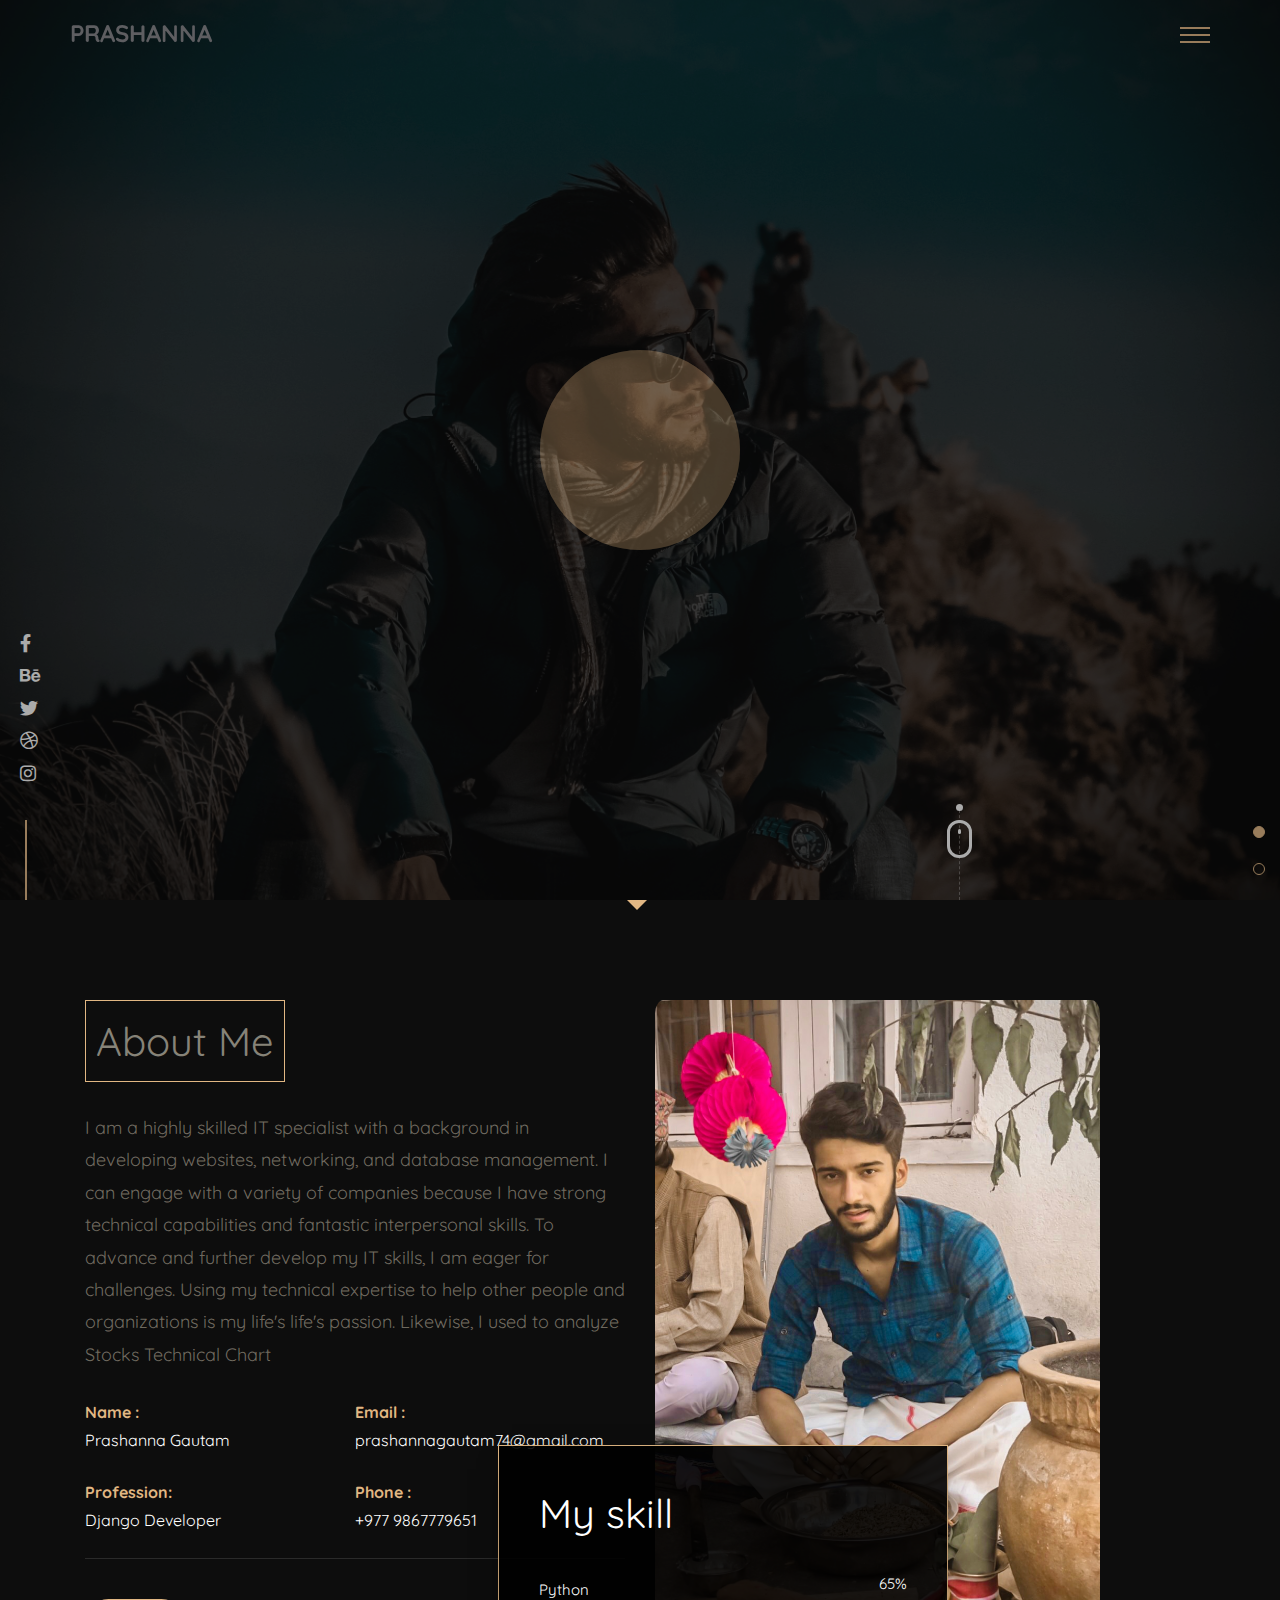
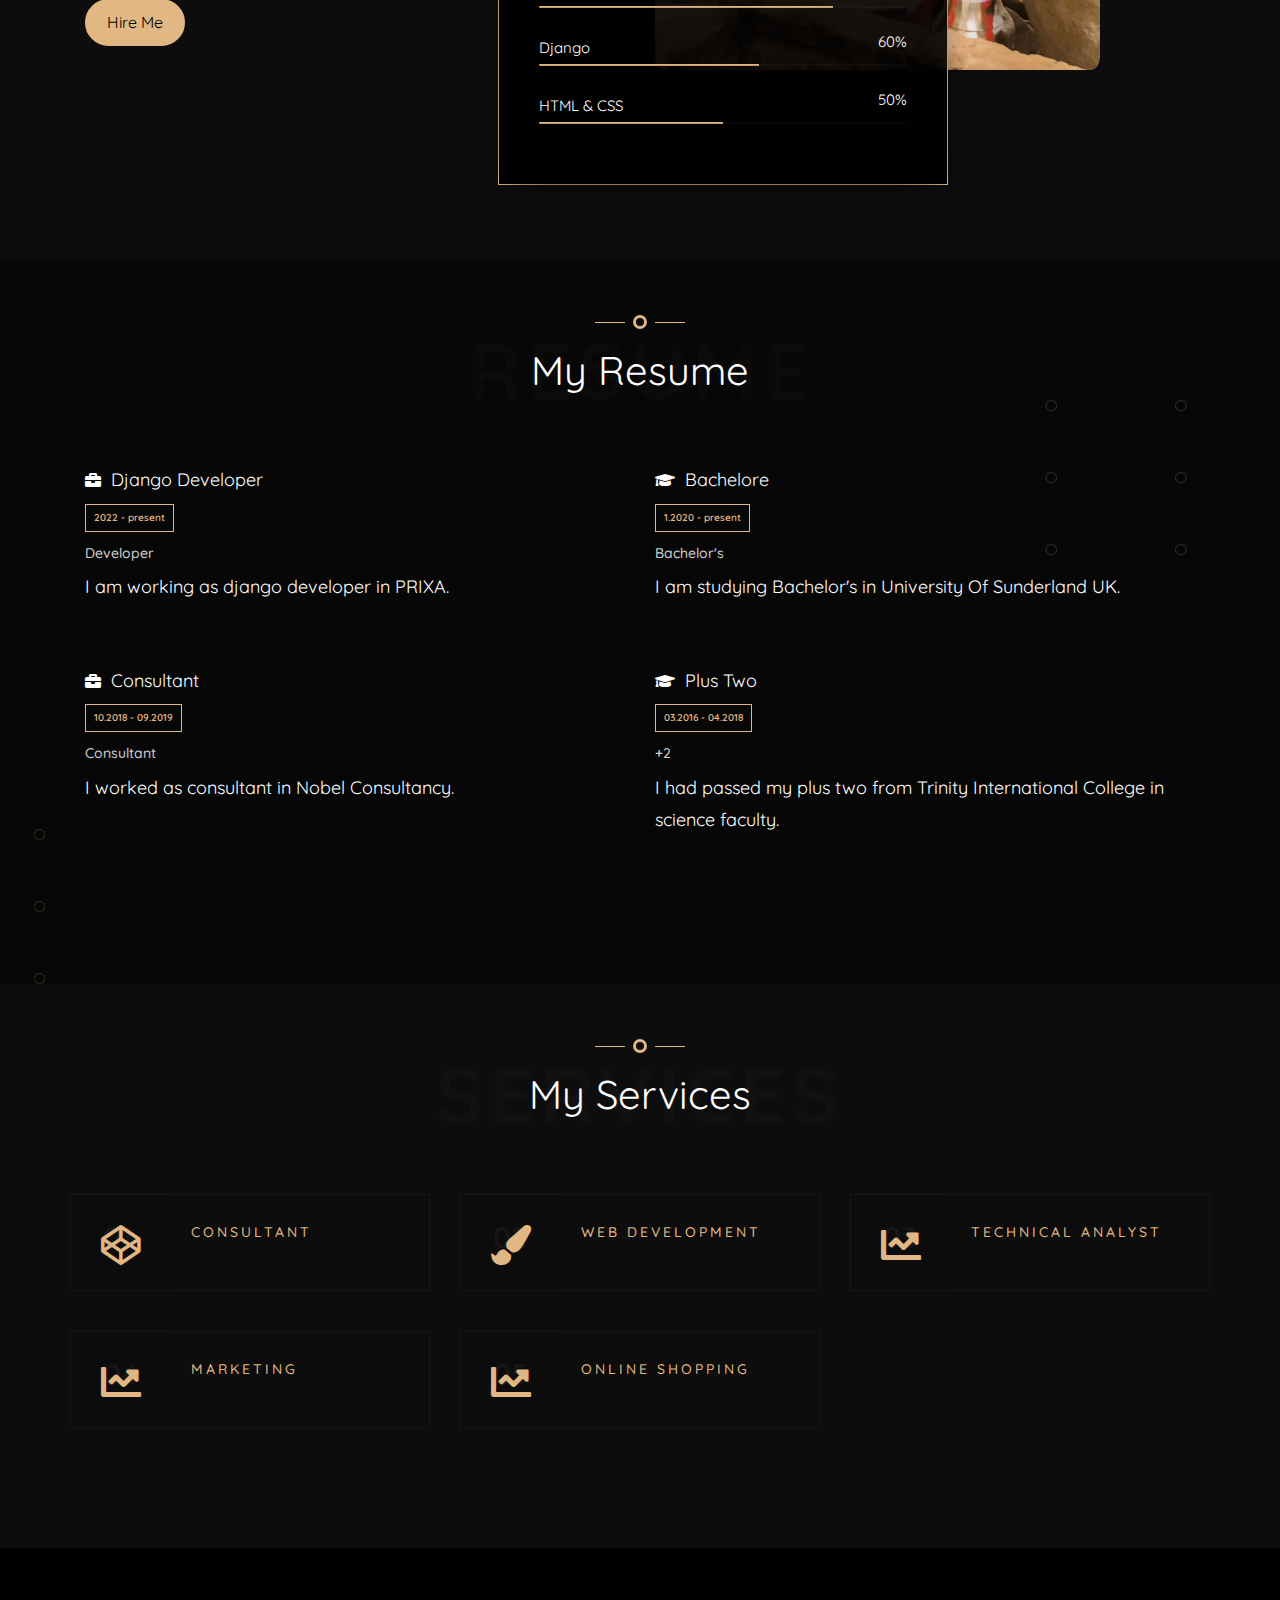
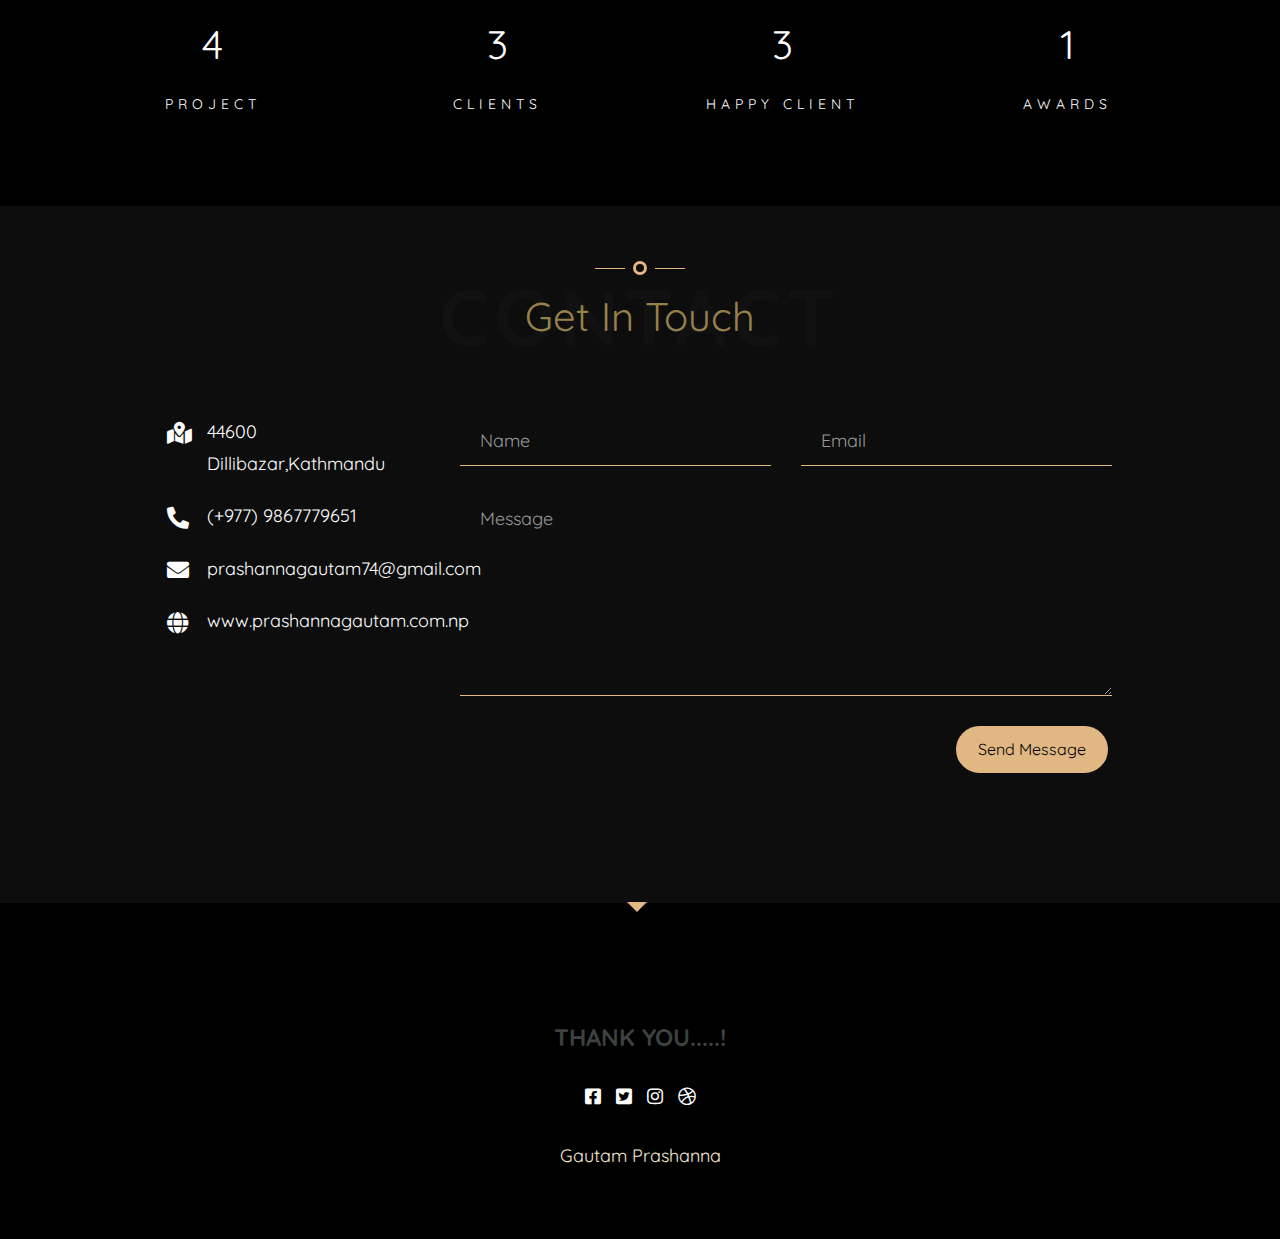
==== index.html @ 169f1354 "first commit" ====
<!DOCTYPE HTML>
<html lang="en">
   
<!-- index.html  26 Nov 2019 03:50:59 GMT -->
<head>
      <!--Meta Tags-->
      <meta charset="utf-8">
      <meta http-equiv="X-UA-Compatible" content="IE=edge">
      <meta name="viewport" content="width=device-width, initial-scale=1">
      <meta name="description" content="" />
      <meta name="keywords" content="" />
      <meta name="author" content="" />
      <!--Favicons-->
      <link rel="shortcut icon" href="images/favicon.png">
      <!--Page Title-->
      <title>Prashanna Portfolio</title>
      <!-- Bootstrap  -->
      <link rel="stylesheet" href="css/bootstrap.css">
      <!-- Animate.css -->
      <link rel="stylesheet" href="css/animate.css">
      <!-- Awesome Fonts-->
      <link rel="stylesheet" href="css/all.min.css">
      <!-- Flexslider  -->
      <link rel="stylesheet" href="css/flexslider.css">
      <!--Main Styles Css-->
      <link rel="stylesheet" href="css/style.css">
   </head>
   <body>
      
      <!-- Preloader -->
      <div id="preloader">
         <div class="pre-container">
            <div class="spinner">
               <div class="double-bounce1"></div>
               <div class="double-bounce2"></div>
            </div>
         </div>
      </div>
      <!-- Εnd Preloader -->
      
      <!-- Main menu -->
      <nav id="main-nav">
         <a href="#" class="js-nav-toggle nav-toggle active"><i></i></a>
         <div class="js-fullheight table">
            <div class="table-cell js-fullheight">
               <ul>
                  <li><a href="index.html">Home</a></li>
                  <li><a href="about.html">About</a></li>
                  <!-- <li><a href="work.html">Work</a></li> -->
                  <!-- <li><a href="blog.html">Blog</a></li> -->
                  <li><a href="contact.html">Contact</a></li>
               </ul>
               <!-- Social -->
               <p class="social-icon">
                  <a href="#"><i class="fab fa-facebook-square"></i></a>
                  <a href="#"><i class="fab fa-twitter-square"></i></a>
                  <a href="#"><i class="fab fa-instagram"></i></a>
                  <a href="#"><i class="fab fa-dribbble"></i></a>
               </p>
            </div>
         </div>
      </nav>
      <!-- Scroll icon -->
      <div class="scroll-icon">
         <a href="#info" class="smoothscroll">
            <div class="mouse"></div>
         </a>
         <div class="end-top"></div>
      </div>
      <div id="page">

         <!-- header -->
         <header class="header">
            <div class="container">
               <div class="navbar-brand">
                  <div class="row">
                     <div class="col-xs-6">
                        <!-- Logo -->
                        <h1 class="text-left"><a class="logo"  style="color: rgb(135, 135, 141);" href="index.html">Prashanna</a></h1>
                     </div>
                  </div>
                  <!-- Nav toggle -->
                  <a href="#" class="js-nav-toggle nav-toggle"><i></i></a>
               </div>
            </div>
         </header>
         <!-- End Header -->

         <!-- Banner section -->
         <section id="banner" class="js-fullheight">
            <div class="flexslider js-fullheight">
               <!-- Social -->
               <ul class="list-unstyled ml-5 mt-3 position-relative social-links">
                  <li class="mb-3"><a href="#"><i class="fab fa-facebook-f"></i></a></li>
                  <li class="mb-3"><a href="#"><i class="fab fa-behance"></i></a></li>
                  <li class="mb-3"><a href="#"><i class="fab fa-twitter"></i></a></li>
                  <li class="mb-3"><a href="#"><i class="fab fa-dribbble"></i></a></li>
                  <li class="mb-3"><a href="#"><i class="fab fa-instagram"></i></a></li>
               </ul>
               <!-- Slider -->
               <ul class="slides">
                  <li style="background-image: url(images/prashannafront.jpg);">
                     <div class="overlay-gradient"></div>
                     <div class="container">
                        <div class="col-md-8 js-fullheight slider-text">
                           <div class="slider-text-inner">
                              <div class="desc">
                                 <h2 style="color: rgb(153, 165, 170);">I'm Prashanna Gautam!</h2>
                                 <h3>I am a
                                    <span id="typed-slide-1"></span>
                                    <span id="typed-strings-slide-1">
                                    <span style="color: rgb(223, 209, 14);">Django Developer</span>
                                    <span>Technical Analyst</span>
                                    <span>Freelancer</span>
                                    </span>
                                 </h3>
                              </div>
                           </div>
                        </div>
                     </div>
                  </li>
                  <li style="background-image: url(images/prashannafront.jpg);">
                     <div class="overlay-gradient"></div>
                     <div class="container">
                        <div class="col-md-8 js-fullheight slider-text">
                           <div class="slider-text-inner">
                              <div class="desc">
                                 <h2 style="color: thistle;">I'm Prashanna Gautam!</h2>
                                 <h3>I am a
                                    <span id="typed-slide-2"></span>
                                    <span id="typed-strings-slide-2">
                                    <span style="color: brown;">Django Developer</span>
                                    <span style="color:red !important;">Technical Analyst</span>
                                    <span>Freelancer</span>
                                    </span>
                                 </h3>
                              </div>
                           </div>
                        </div>
                     </div>
                  </li>
               </ul>
            </div>
         </section>
         <!-- End Banner Section -->

         <!-- About Section -->
         <section id="about">
            <div class="container">
               <div class="row">
             
                  <div class="col-md-12">
                     <div class="post-entry">

                        <div class="col-md-6">
                            <div class="header-page-about">
                              <h2 class="intro-heading" style="color: rgb(134, 131, 120);">About Me</h2>
                           </div>
                            <p style="color: rgba(185, 175, 157, 0.589);"> I am a highly skilled IT specialist with a background in developing websites, networking, and database management. 
                              I can engage with a variety of companies because I have strong technical capabilities and fantastic interpersonal skills.
                               To advance and further develop my IT skills, I am eager for challenges. 
                               Using my technical expertise to help other people and organizations is my life's life's passion. Likewise, I used to analyze Stocks Technical Chart </p>
                           <div class="col-md-6 col-sm-4 no-padding">
                              <ul>
                                 <li><span>Name : </span>Prashanna Gautam</li>
                                 <li><span>Profession: </span>Django Developer </li>
                              </ul>
                           </div>
                           <div class="col-md-6 col-sm-4 no-padding">
                              <ul>
                                 <li><span>Email : </span> <a href="#">prashannagautam74@gmail.com</a></li>
                                 <li><span>Phone : </span> <a href="#">+977 9867779651</a></li>
                              </ul>
                           </div>
                           <hr>
                           <div class="col-md-12 no-padding mt-20">
                              <a class="btn btn-primary" href="contact.html">Hire Me</a> 
                           </div>
                        </div>

                        <div class="col-md-5">
                           <div class="post-image" style="background-image: url(images/prashanna6.jpg);"></div>
                           <div class="display-tc">
                              <div class="desc">
                                 <h3>My skill</h3>
                                 <div class="skill-item">
                                    <h5>Python</h5><span>65%</span>
                                    <div class="progress" data-percent="80%">
                                       <div class="progress-bar bar-null" role="progressbar" aria-valuenow="80" aria-valuemin="0" aria-valuemax="100" style="width: 80%;"></div>
                                    </div>
                                 </div>
                                 <div class="skill-item">
                                    <h5>Django</h5><span>60%</span>
                                    <div class="progress" data-percent="60%">
                                       <div class="progress-bar bar-null" role="progressbar" aria-valuenow="60" aria-valuemin="0" aria-valuemax="100" style="width: 60%;"></div>
                                    </div>
                                 </div>
                                 <div class="skill-item">
                                    <h5>HTML & CSS</h5><span>50%</span>
                                    <div class="progress" data-percent="50%">
                                       <div class="progress-bar bar-null" role="progressbar" aria-valuenow="50" aria-valuemin="0" aria-valuemax="100" style="width: 50%;"></div>
                                    </div>
                                 </div>
                              </div>
                           </div>
                        </div>
                     </div>
                  </div>
                  
               </div>
            </div>
         </section>
         <!-- End About Section -->

         <!-- Resume Section -->
         <section id="resume" class="bg-dark bg-dots">
            <div class="container">
               <div class="row">
                  <div class="col-md-8 col-md-offset-2 text-center heading">
                     <div class="header-page">
                        <h2>My Resume</h2>
                        <span></span>
                     </div>
                     <span class="heading-meta-sub">RESUME</span>
                     <p> </p>
                  </div>
               </div>
               <div class="row">
                  <div class="col-md-12">
                     <div class="col-md-6">
                        <div class="item mb-40">
                           <h4><span class="item-icon"><i class="fas fa-briefcase"></i></span>Django Developer</h4>
                           <span class="meta">2022 - present</span>
                           <h5>Developer</h5>
                           <p>I am working as django developer in PRIXA.</p>
                        </div>
                        <div class="item mb-40">
                           <h4><span class="item-icon"><i class="fas fa-briefcase"></i></span>Consultant</h4>
                           <span class="meta">10.2018 - 09.2019</span>
                           <h5>Consultant</h5>
                           <p>I worked as consultant in Nobel Consultancy.</p>
                        </div>
                     </div>

                     <div class="col-md-6">
                        <div class="item mb-40">
                           <h4><span class="item-icon"><i class="fas fa-graduation-cap"></i></span>Bachelore</h4>
                           <span class="meta">1.2020 - present </span>
                           <h5>Bachelor's</h5>
                           <p>I am studying Bachelor's in University Of Sunderland UK. </p>
                        </div>
                        <div class="item mb-40">
                           <h4><span class="item-icon"><i class="fas fa-graduation-cap"></i></span>Plus Two</h4>
                           <span class="meta">03.2016 - 04.2018</span>
                           <h5>+2</h5>
                           <p>I had passed my plus two from Trinity International College in science faculty.</p>
                        </div>
                     </div>
                  </div>
               </div>
            </div>
         </section>
         <!-- End Resume Section -->

         <!-- Services Section -->
         <section id="services" class="bg-light">
            <div class="container">
               <div class="row">
                  <div class="col-md-8 col-md-offset-2 text-center heading">
                     <div class="header-page">
                        <h2>My Services</h2>
                        <span></span>
                     </div>
                     <span class="heading-meta-sub">SERVICES</span>
                  </div>
               </div>
               <div class="row">
                  <div class="col-md-4">
                     <div class="service">
                        <div class="icon">
                           <i class="fab fa-codepen"></i>
                        </div>
                        <div class="box-num">
                           <h2>01</h2>
                        </div>
                        <div class="text">
                           <h3>Consultant</h3>
                        </div>
                     </div>
                  </div>
                  <div class="col-md-4">
                     <div class="service">
                        <div class="icon">
                           <i class="fas fa-paint-brush"></i>
                        </div>
                        <div class="box-num">
                           <h2>02</h2>
                        </div>
                        <div class="text">
                           <h3>Web Development</h3>
                        </div>
                     </div>
                  </div>
                  <div class="col-md-4">
                     <div class="service">
                        <div class="icon">
                           <i class="fas fa-chart-line"></i>
                        </div>
                        <div class="box-num">
                           <h2>03</h2>
                        </div>
                        <div class="text">
                           <h3>Technical Analyst</h3>
                           
                        </div>
                     </div>
                  </div>
                  <div class="col-md-4">
                     <div class="service">
                        <div class="icon">
                           <i class="fas fa-chart-line"></i>
                        </div>
                        <div class="box-num">
                           <h2>04</h2>
                        </div>
                        <div class="text">
                           <h3>Marketing</h3>
                           
                        </div>
                     </div>
                  </div>
                  <div class="col-md-4">
                     <div class="service">
                        <div class="icon">
                           <i class="fas fa-chart-line"></i>
                        </div>
                        <div class="box-num">
                           <h2>05</h2>
                        </div>
                        <div class="text">
                           <h3>Online Shopping</h3>
                           
                        </div>
                     </div>
                  </div>
              
                
                 
               </div>
            </div>
         </section>
         <!-- End Resume Section -->
         
         <!-- Counters Section -->
         <div class="counters" id="counter-animate">
            <div class="narrow-content">
               <div class="container">
               <div class="row" >
                  <div class="col-md-12"> 
                     <div class="col-md-3 text-center">
                        <span class="counter js-counter" data-from="0" data-to="25" data-speed="5000" data-refresh-interval="50"></span>
                        <span class="counter-label">Project</span>
                     </div>
                     <div class="col-md-3 text-center">
                        <span class="counter js-counter" data-from="0" data-to="18" data-speed="5000" data-refresh-interval="50"></span>
                        <span class="counter-label">Clients</span>
                     </div>
                     <div class="col-md-3 text-center">
                        <span class="counter js-counter" data-from="0" data-to="20" data-speed="5000" data-refresh-interval="50"></span>
                        <span class="counter-label">Happy Client</span>
                     </div>
                     <div class="col-md-3 text-center">
                        <span class="counter js-counter" data-from="0" data-to="7" data-speed="5000" data-refresh-interval="50"></span>
                        <span class="counter-label">Awards </span>
                     </div>
                  </div>
               </div>
               </div>
            </div>
         </div>
         <!-- End Counters Section -->

         <!-- Works Section -->
         <!-- <section id="work" class="bg-light">
            <div class="container">
               <div class="row">
                  <div class="col-md-8 col-md-offset-2 text-center heading">
                     <div class="header-page">
                        <h2>My Projects</h2>
                        <span></span>
                     </div>
                     <span class="heading-meta-sub">PORTFOLIO</span>
                     <p>Dignissimos asperiores vitae velit veniam totam fuga molestias accusamus alias autem provident. Odit ab aliquam dolor eius.</p>
                  </div>
               </div>
               <div class="row">
                  <div class="col-lg-12 px-25 text-center">
                     <ul class="work-filter">
                        <li class="filter all active" data-filter="*">All</li>
                        <li class="filter" data-filter=".branding">Branding</li>
                        <li class="filter" data-filter=".web">Web</li>
                        <li class="filter" data-filter=".mobile">Mobile</li>
                        <li class="filter" data-filter=".photo">Photography</li>
                     </ul>
                  </div>
                  <div class="col-lg-12">
                     <div class="work-gallery"> 
                        <div class="col-lg-4 col-md-6 col-sm-12 all photo mobile">
                           <div class="work">
                              <img class="img-fluid" src="images/work-1.jpg" alt="">
                              <div class="desc">
                                 <div class="con">
                                    <h3><a href="work-single.html">Work 1</a></h3>
                                    <span>Branding, Photography</span>
                                 </div>
                              </div>
                           </div>
                        </div>
                        <div class="col-lg-4 col-md-6 col-sm-12 all web">
                           <div class="work">
                              <img class="img-fluid" src="images/work-2.jpg" alt="">
                              <div class="desc">
                                 <div class="con">
                                    <h3><a href="work-single.html">Work 2</a></h3>
                                    <span>Mobile, Web, Branding</span>
                                 </div>
                              </div>
                           </div>
                        </div>          
                        <div class="col-lg-4 col-md-6 col-sm-12 all branding web">
                           <div class="work">
                              <img class="img-fluid" src="images/work-3.jpg" alt="">
                              <div class="desc">
                                 <div class="con">
                                    <h3><a href="work-single.html">Work 3</a></h3>
                                    <span>Mobile, Web</span>
                                 </div>
                              </div>
                           </div>
                        </div>
                        <div class="col-lg-4 col-md-6 col-sm-12 all web branding">
                           <div class="work">
                              <img class="img-fluid" src="images/work-4.jpg" alt="">
                              <div class="desc">
                                 <div class="con">
                                    <h3><a href="work-single.html">Work 4</a></h3>
                                    <span>Web, Branding</span>
                                 </div>
                              </div>
                           </div>
                        </div>            
                        <div class="col-lg-4 col-md-6 col-sm-12 all mobile">
                           <div class="work">
                              <img class="img-fluid" src="images/work-5.jpg" alt="">
                              <div class="desc">
                                 <div class="con">
                                    <h3><a href="work-single.html">Work 5</a></h3>
                                    <span>Mobile, Photography</span>
                                 </div>
                              </div>
                           </div>
                        </div>
                        <div class="col-lg-4 col-md-6 col-sm-12 all branding">
                           <div class="work">
                              <img class="img-fluid" src="images/work-6.jpg" alt="">
                              <div class="desc">
                                 <div class="con">
                                    <h3><a href="work-single.html">Work 6</a></h3>
                                    <span>Web, Branding</span>
                                 </div>
                              </div>
                           </div>
                        </div> 
                     </div>
                  </div>
               </div>
            </div>
         </section> -->
         <!-- End Works Section -->

         <!-- Blog Section -->

         <!-- End Blog Section -->

         <!-- Contact Section -->
         <section id="contact" class="bg-light">
            <div class="container">
               <div class="row">
                  <div class="col-md-8 col-md-offset-2 text-center heading">
                     <div class="header-page">
                        <h2 style="color: rgb(150, 128, 73);">Get In Touch</h2>
                        <span></span>
                     </div>
                     <span class="heading-meta-sub">CONTACT</span>
                     <p> </p>
                  </div>
               </div>
               <div class="row">
                  <div class="col-md-3 col-md-push-1">
                     <ul class="contact-info">
                        <li><i class="fas fa-map-marked-alt"></i>44600 Dillibazar,Kathmandu</li>
                        <li><i class="fas fa-phone-alt"></i>(+977) 9867779651</li>
                        <li><i class="fas fa-envelope"></i><a href="#">prashannagautam74@gmail.com</a></li>
                        <li><i class="fas fa-globe"></i><a href="#">www.prashannagautam.com.np</a></li>
                     </ul>
                  </div>
                  <div class="col-md-7 col-md-push-1">
                     <div class="row">
                        <div class="col-md-6">
                           <div class="form-group">
                              <input type="text" class="form-control" placeholder="Name">
                           </div>
                        </div>
                        <div class="col-md-6">
                           <div class="form-group">
                              <input type="text" class="form-control" placeholder="Email">
                           </div>
                        </div>
                        <div class="col-md-12">
                           <div class="form-group">
                              <textarea name="message" class="form-control" id="message" cols="30" rows="7" placeholder="Message"></textarea>
                           </div>
                        </div>
                        <div class="col-md-12">
                           <div class="form-group text-right">
                              <input type="submit" value="Send Message" class="btn btn-primary">
                           </div>
                        </div>
                     </div>
                  </div>
               </div>
            </div>
         </section>
         <!-- End Contact Section -->

         <!-- Footer -->
         <footer>
            <div id="footer">
               <div class="container">
                  <div class="row copy-right">
                     <div class="col-md-6 col-md-offset-3 text-center">
                        <!-- Footer logo -->
                        <h3><a class="footer-logo" href="index.html" style="color: rgb(61, 65, 65);">Thank You.....!</a></h3>
                        <!-- Social -->
                        <p class="social-icon">
                           <a href="#"><i class="fab fa-facebook-square"></i></a>
                           <a href="#"><i class="fab fa-twitter-square"></i></a>
                           <a href="#"><i class="fab fa-instagram"></i></a>
                           <a href="#"><i class="fab fa-dribbble"></i></a>
                        </p>
                        <!-- Copyright -->
                        <p><a href="index.html" style="color: antiquewhite;">Gautam Prashanna </a></p>
                     </div>
                  </div>
               </div>
            </div>
            <!-- Back to top button -->
            <a id="back-to-top" href="#"><i class="fas fa-chevron-up"></i></a>
         </footer>
         <!-- End Footer -->
      </div>
      <!-- jQuery -->
      <script src="js/jquery.min.js"></script>
      <!-- jQuery Easing -->
      <script src="js/jquery.easing.1.3.js"></script>
      <!-- Bootstrap -->
      <script src="js/bootstrap.min.js"></script>
      <!-- Waypoints -->
      <script src="js/jquery.waypoints.min.js"></script>
      <!-- Counters -->
      <script src="js/jquery.countTo.js"></script>
      <!-- Flexslider -->
      <script src="js/jquery.flexslider-min.js"></script>
      <!-- isotope js -->
      <script src="js/isotope.pkgd.min.js"></script>
      <!-- isotope image loader js -->
      <script src="js/imagesloaded.pkgd.min.js"></script>
      <!-- Typed -->
      <script src="js/typed.min.js"></script>
      <!-- Custom JS -->
      <script src="js/custom.js"></script>
   </body>

<!-- index.html  26 Nov 2019 03:52:23 GMT -->
</html>
---- css/style.css ----
/*-----------------------------------------------------------
* Template Name    : Vendrick - Personal Portfolio Template
* Author           : pavloff-studio
* Version          : 1.0.0
* Created          : Nov 2019
* File Description : Main css file of the template
*------------------------------------------------------------
*/

/***********************
    1.FONTS
    2.BASIC
    3.HELPER
    4.NAVIGATION
    5.HEADER
    6.BANNER
    7.ABOUT 
    8.RESUME
    9.SERVICES
    10.COUNTERS
    11.WORKS
    12.BLOG
    13.CONTACT
    14.FOOTER
    15.PRELOADER
************************/

/*======================
        1.FONTS
========================*/

@import url('https://fonts.googleapis.com/css?family=Quicksand:300,400,500,600,700&amp;display=swap');

/*======================
        2.BASIC
========================*/

html,
body {
  scroll-behavior: smooth;
}

body {
  font-family: "Quicksand", Arial, sans-serif;
  line-height: 1.8;
  font-size: 20px;
  background-color: #0d0d0d;
  font-weight: 400;
  overflow-x: hidden;
  color: #fff;
}

@media screen and (max-width: 992px) {
  body {
    font-size: 14px;
  }
}


body.menu-show {
  overflow: hidden;
  position: fixed;
  height: 100%;
  width: 100%;
}


/* ScrollBar */


/* width */
::-webkit-scrollbar {
  width: 5px;
}


/* Track */
::-webkit-scrollbar-track {
  border-radius: 20px;
}


/* Handle */
::-webkit-scrollbar-thumb {
  background: #e1b783;
  border-radius: 10px;
}


/* Handle on hover */
::-webkit-scrollbar-thumb:hover {
  background: #e1b783;
}

@media screen and (max-width: 992px) {
   ::-webkit-scrollbar {
    display: none;
  }
}


/* Typography */

a {
  color: #fff;
  -webkit-transition: 0.5s;
  -o-transition: 0.5s;
  transition: 0.5s;
}

a:hover {
  color: #e1b783;
}

a:focus,
a:active {
  outline: none;
}

p,
span {
  margin-bottom: 1.5em;
  font-size: 18px;
  color: #fff;
  font-weight: 400;
}

span {
  font-weight: 700;
  font-size: 16px;
  color: #fff;
}

h1,
h2,
h3,
h4,
h5,
h6 {
  color: #fff;
  font-family: "Quicksand", Arial, sans-serif;
  font-weight: 400;
  margin: 0 0 30px 0;
}

::-webkit-selection {
  color: #fcfcfc;
  background: #b7c2c2;
}

::-moz-selection {
  color: #fcfcfc;
  background: #b7c2c2;
}

::selection {
  color: #fcfcfc;
  background: #b7c2c2;
}

hr {
  margin-top: 20px;
  margin-bottom: 20px;
  border: 0;
  border-top: 1px solid #eeeeee21;
  width: 100%;
}


/*======================
        3.HELPER
========================*/

#particles-js {
  height: 100vh;
  width: 100%;
  position: absolute;
  opacity: 0.3;
  z-index: 2;
  top: 0;
}

#page {
  position: relative;
  -webkit-transition: all 0.8s cubic-bezier(0.175, 0.885, 0.32, 1.275);
  -moz-transition: all 0.8s cubic-bezier(0.175, 0.885, 0.32, 1.275);
  -ms-transition: all 0.8s cubic-bezier(0.175, 0.885, 0.32, 1.275);
  -o-transition: all 0.8s cubic-bezier(0.175, 0.885, 0.32, 1.275);
  transition: all 0.8s cubic-bezier(0.175, 0.885, 0.32, 1.275);
  background-color: #0d0d0d;
}


/* buttons */

.btn {
  display: inline-block;
  margin-bottom: 0;
  font-weight: normal;
  text-align: center;
  vertical-align: middle;
  touch-action: manipulation;
  cursor: pointer;
  background-image: none;
  border: 1px solid transparent;
  white-space: nowrap;
  padding: 10px 20px;
  font-size: 14px;
  line-height: 1.42857;
  border-radius: 50px;
  -webkit-user-select: none;
  -moz-user-select: none;
  -ms-user-select: none;
  user-select: none;
}

.btn {
  margin-right: 4px;
  margin-bottom: 20px;
  font-family: "Quicksand", Arial, sans-serif;
  font-size: 16px;
  font-weight: 400;
  color: #e1b783;
  border: 2px solid #e1b783;
  -webkit-transition: 0.5s;
  -o-transition: 0.5s;
  transition: 0.5s;
}

.btn:hover {
  margin-right: 4px;
  margin-bottom: 20px;
  font-family: "Quicksand", Arial, sans-serif;
  font-size: 16px;
  font-weight: 400;
  border: 2px solid #fff;
  -webkit-transition: 0.5s;
  -o-transition: 0.5s;
  transition: 0.5s;
}

.btn:hover,
.btn:active,
.btn:focus {
  box-shadow: none !important;
  outline: none !important;
  color: #fff !important;
}

.btn-primary {
  background: #e1b783;
  color: #000;
  border: 2px solid #e1b783;
}

.btn-primary:hover,
.btn-primary:focus,
.btn-primary:active {
  background: transparent;
  border-color: #fff !important;
}

.btn-primary.btn-outline {
  background: transparent;
  color: #e1b783;
  border: 2px solid #e1b783;
}

.btn-primary.btn-outline:hover,
.btn-primary.btn-outline:focus,
.btn-primary.btn-outline:active {
  background: #e1b783;
  color: #fff !important;
}

/* Sections */

#featured,
#about,
#blog,
#contact,
#work,
#about-section,
#map-section,
#services,
#resume,
#process {
  padding-bottom: 80px;
}

#about {
  margin-bottom: 80px;
  padding-bottom: 80px;
}

#blog,
#work,
#contact,
#services,
#resume,
#process {
  padding-top: 80px;
}

.heading {
  margin-bottom: 2em;
}

.heading h2 {
  font-size: 40px;
  font-weight: 400;
  line-height: 1.5;
}

.bg-section {
  background: rgba(0, 0, 0, 0.05);
}

.intro-heading {
  font-size: 40px;
  font-weight: 400;
  line-height: 1.5;
  border: 1px solid #e1b783;
  display: inline-block;
  padding: 10px;
}

@media screen and (max-width: 768px) {
  .intro-heading {
    font-size: 30px;
  }
}

#about .about-content {
  margin-bottom: 5em;
}

#blog .blog {
  margin-bottom: 60px;
}

/* social icons */

.social-icons {
  margin: 0;
  padding: 0;
}

.social-icons li {
  margin: 0;
  padding: 0;
  list-style: none;
  display: -moz-inline-stack;
  display: inline-block;
  zoom: 1;
  *display: inline;
}

.social-icons li a {
  display: -moz-inline-stack;
  display: inline-block;
  zoom: 1;
  *display: inline;
  color: #fff;
  padding-left: 10px;
  padding-right: 10px;
  text-decoration: none;
}

.social-icons li a i {
  font-size: 20px;
}

.social-icon a {
  padding: 0 5px;
}

.social-icon a i {
  color: #fff;
}

.social-icon a:hover,
.social-icon a:focus {
  text-decoration: none;
}

.social-icon a i:hover {
  color: #000;
}

.social-links {
  content: '';
  position: absolute;
  z-index: 5;
  display: block;
  margin-left: 20px;
  bottom: 100px;
  font-size: 18px;
}

.social-links:after {
  content: '';
  position: absolute;
  width: 2px;
  height: 80px;
  background: #e1b783;
  z-index: 2;
  display: block;
  overflow: hidden;
  margin-top: 30px;
  margin-left: 5px;
}

.social-links li a {
  color: #fff!important;
}

.social-links li a:hover {
  color: #e1b783!important;
}


/* background sections */

.bg-dark {
  background: #070707;
}

.bg-light {
  background-color: #0d0d0d;
}

.bg-dots {
  width: 100%;
  background-image: url(../images/tab-bg-elements.png);
  background-repeat: no-repeat;
  background-size: cover;
  background-position: center center;
}

.bg-dots-black {
  width: 100%;
  background-image: url(../images/bg-dots.svg);
  background-repeat: no-repeat;
  background-size: cover;
  background-position: center center;
}

.header-page span:after {
  content: '';
  position: absolute;
  width: 14px;
  height: 14px;
  left: calc(50% - 7px);
  bottom: 101px;
  -webkit-border-radius: 50%;
  border-radius: 50%;
  border: 3px solid #e1b783;
}

@media (max-width: 991px) {
  .header-page span:after {
    content: '';
    position: absolute;
    width: 14px;
    height: 14px;
    left: calc(50% - 7px);
    bottom: 137px;
    -webkit-border-radius: 50%;
    border-radius: 50%;
    border: 3px solid #e1b783;
  }
}

.header-page h2:before, 
.header-page h2:before {
    content: '';
    position: absolute;
    width: 30px;
    height: 1px;
    left: calc(50% - 45px);
    bottom: 107px;
    background-color: #e1b783;
}

@media (max-width: 991px) {
  .header-page h2:before,
  .header-page h2:before {
    content: '';
    position: absolute;
    width: 30px;
    height: 1px;
    left: calc(50% - 45px);
    bottom: 143px;
    background-color: #e1b783;
  }
}

.header-page h2:after, 
.header-page h2:after {
    content: '';
    position: absolute;
    width: 30px;
    height: 1px;
    left: calc(50% + 15px);
    bottom: 107px;
    background-color: #e1b783;
}

@media (max-width: 991px) {
  .header-page h2:after,
  .header-page h2:after {
    content: '';
    position: absolute;
    width: 30px;
    height: 1px;
    left: calc(50% + 15px);
    bottom: 143px;
    background-color: #e1b783;
  }
}

.heading-meta-sub {
  margin-bottom: 15px;
  display: block;
  font-size: 80px;
  text-transform: uppercase;
  color: #99999908;
  font-weight: 700;
  letter-spacing: 5px;
  position: absolute;
  text-align: center;
  z-index: 0;
  top: -42px;
  left: 0;
  right: 0;
  margin-left: auto;
  margin-right: auto;
}

@media (max-width: 991px) {
  .heading-meta-sub {
    margin-bottom: 15px;
    display: block;
    font-size: 48px;
    text-transform: uppercase;
    color: #99999908;
    font-weight: 700;
    letter-spacing: 5px;
    position: absolute;
    text-align: center;
    z-index: 0;
    top: -40px;
    left: 0;
    right: 0;
    margin-left: auto;
    margin-right: auto;
  }
}

.mb-1 {
  margin-bottom: 1.5em!important;
}

.mt-20 {
  margin-top: 20px!important;
}

.mb-40 {
  margin-bottom: 40px!important;
}

.mt-40 {
  margin-top: 40px!important;
}

.px-25{
  padding: 0px 25px!important;
}

.pt-0{
  padding-top: 0!important;
}

.p-80{
  padding-bottom: 80px!important;
}


.no-padding{
  padding: 0;
  margin: 0;
}


.post-entry {
  width: 100%;
  min-height: 700px;
  display: table;
}
@media screen and (max-width: 992px) {
  .post-entry {
    display: block;
    min-height: 400px;
  }
}
.post-entry .post-image {
  background-size: cover;
  background-position: center center;
  background-repeat: no-repeat;
  position: relative;
  height: 670px;
  border-radius: 2%
  
}
@media screen and (max-width: 768px) {
  .post-entry .post-image {
    display: block;
    height: 400px;
  }
}

.post-entry .display-tc {
  display: table-cell;
  vertical-align: middle;
  position: absolute;
  bottom: -115px;
  left: -30%;
  width: 450px;
  border: 1px solid #e1b783;
}

@media screen and (max-width: 992px) {
  .post-entry .display-tc {
    display: block;
    vertical-align: none;
    text-align: left;
    height: inherit;
    width:315px;
    left: 5%;
  }
}
.post-entry .desc {
  padding: 2em;
  background: rgba(0, 0, 0, 0.9);
  -webkit-box-shadow: 0px 10px 30px -13px rgba(0, 0, 0, 0.75);
  -moz-box-shadow: 0px 10px 30px -13px rgba(0, 0, 0, 0.75);
  box-shadow: 0px 10px 30px -13px rgba(0, 0, 0, 0.75);
}
.post-entry .desc h3 {
  color: #fff;
  font-size: 40px;
  line-height: 54px;
}
.post-entry .desc p {
  color: rgba(255, 255, 255, 0.8);
  margin-bottom: 0;
}
.post-entry .desc .date {
  display: block;
  margin-bottom: 20px;
  color: rgba(255, 255, 255, 0.8);
  font-size: 12px;
  text-transform: uppercase;
  letter-spacing: 5px;
}
@media screen and (max-width: 768px) {
  .post-entry .desc {
    padding: 1.5em;
  }
  .post-entry .desc h3 {
    font-size: 30px;
  }
}

.skill-item h5 {
  font-size: 15px;
  margin-bottom: 5px;
  display: inline-block;
}

.skill-item span {
  font-size: 15px;
  margin-bottom: 5px;
  display: inline-block;
  float: right;
  font-weight: 400;
}

.progress-bar {
  float: left;
  width: 0%;
  height: 100%;
  font-size: 12px;
  line-height: 20px;
  color: transparent;
  text-align: center;
  background-color: #e1b783;
  -webkit-box-shadow: inset 0 -1px 0 rgba(0, 0, 0, 0.15);
  box-shadow: inset 0 -1px 0 rgba(0, 0, 0, 0.15);
  -webkit-transition: width 0.6s ease;
  -o-transition: width 0.6s ease;
  transition: width 0.6s ease;
}

@media (max-width: 575px) {
  .skill-item {
    margin-bottom: 30px;
    margin-left: 0px;
  }
}

.progress {
  width: 100%;
  overflow: hidden;
  height: 2px;
  margin-bottom: 20px;
  background-color: #ffffff08;
  border-radius: 4px;
  -webkit-box-shadow: inset 0 1px 2px rgba(0, 0, 0, 0.1);
  box-shadow: inset 0 1px 2px rgba(0, 0, 0, 0.1);
}

.progress-bar,
.progress {
  transition: all 4s;
}


.intro-section {
    margin-bottom: 2em;
    padding-bottom: 2em;
}

.table {
  display: table;
  width: 100%;
  height: 100%;
}

@media screen and (max-width: 768px) {
  .table {
    display: block !important;
    height: inherit !important;
    width: inherit !important;
  }
}

.table .table-cell {
  width: 100%;
  height: 100%;
  display: table-cell;
  vertical-align: middle;
}

@media screen and (max-width: 768px) {
  .table .table-cell {
    display: block !important;
    height: inherit !important;
    width: inherit !important;
  }
}

.form-control {
  display: block;
  width: 100%;
  height: 42px;
  padding: 10px 20px;
  font-size: 14px;
  line-height: 1.42857;
  background-color: transparent;
  border-radius: 0px;
  border-bottom: 1px solid #e1b783;
  -o-transition: border-color ease-in-out 0.15s, box-shadow ease-in-out 0.15s;
  transition: border-color ease-in-out 0.15s, box-shadow ease-in-out 0.15s;
}

.img-fluid {
  width: 100%;
  height: auto;
}


/* scroll icon */

.scroll-icon {
  position: absolute;
  width: 200px;
  height: 90px;
  padding-right: 3.5rem;
  bottom: 0px;
  right: 25%;
  text-align: right;
  border-right: 1px dashed rgba(255, 255, 255, 0.3);
  z-index: 2;
}

.scroll-icon .mouse {
  position: absolute;
  height: 38px;
  width: 25px;
  border: 3px solid #fff;
  border-radius: 12px;
  right: -13px;
  top: 10px;
  display: block;
  text-align: center;
  z-index: 10;
  -webkit-animation: vertical 3s ease infinite;
  animation: vertical 3s ease infinite;
}

.scroll-icon .mouse::before {
  content: "";
  display: block;
  height: 5px;
  width: 3px;
  background-color: #fff;
  position: absolute;
  top: 6px;
  left: 50%;
  margin-left: -1.5px;
  border-radius: 2px;
}

.scroll-icon .end-top {
  content: "";
  background-color: #fff;
  width: 7px;
  height: 7px;
  border-radius: 50%;
  display: inline-block;
  vertical-align: top;
  position: absolute;
  top: -6px;
  right: -4px;
}

.scroll-icon .scroll-text {
  font-size: 1.5rem;
  color: #FFFFFF;
  margin-top: 1.5rem;
}

@-webkit-keyframes vertical {
  0%,
  60%,
  80%,
  100% {
    -webkit-transform: translateY(0);
  }
  20% {
    -webkit-transform: translateY(-5px);
  }
  40% {
    -webkit-transform: translateY(20px);
  }
}

@keyframes vertical {
  0%,
  60%,
  80%,
  100% {
    -webkit-transform: translateY(0);
  }
  20% {
    -webkit-transform: translateY(-5px);
  }
  40% {
    -webkit-transform: translateY(20px);
  }
}


/* back to top button */

#back-to-top {
    position: fixed;
    bottom: 25px;
    right: 25px;
    color: #e1b783;
    background: transparent;
    padding: 5px 10px;
    border: 1px solid #e1b783;
}

#back-to-top:hover {
    position: fixed;
    bottom: 25px;
    right: 25px;
    color: #fff;
    background: #e1b783;
    padding: 5px 10px;
    border: 1px solid #e1b783;
}


/*===========================
        4.NAVIGATION
=============================*/

.menu-show #page {
  -webkit-transform: scale(0.9);
  -moz-transform: scale(0.9);
  -ms-transform: scale(0.9);
  -o-transform: scale(0.9);
  transform: scale(0.9);
}

#main-nav {
  position: absolute;
  top: 0;
  bottom: 0;
  left: 0;
  right: 0;
  width: 100%;
  height: 100%;
  background: rgba(0, 0, 0, 0.93);
  padding: 3em 0;
  z-index: 1002;
  text-align: center;
  visibility: hidden;
  opacity: 0;
  -webkit-transition: all 0.8s cubic-bezier(0.175, 0.885, 0.32, 1.275);
  -moz-transition: all 0.8s cubic-bezier(0.175, 0.885, 0.32, 1.275);
  -ms-transition: all 0.8s cubic-bezier(0.175, 0.885, 0.32, 1.275);
  -o-transition: all 0.8s cubic-bezier(0.175, 0.885, 0.32, 1.275);
  transition: all 0.8s cubic-bezier(0.175, 0.885, 0.32, 1.275);
  -webkit-transform: scale(0);
  -moz-transform: scale(0);
  -ms-transform: scale(0);
  -o-transform: scale(0);
  transform: scale(0);
  overflow: hidden!important;
}

#main-nav .nav-toggle {
  position: absolute;
  top: 30px;
  right: 30px;
  padding: 20px;
  height: 50px;
  width: 50px;
  background: rgba(0, 0, 0, 0.5);
  line-height: 0;
  padding: 0 !important;
  visibility: hidden;
  opacity: 0;
  -webkit-border-radius: 50%;
  -moz-border-radius: 50%;
  -ms-border-radius: 50%;
  border-radius: 50%;
  -webkit-transition: 0.3s;
  -o-transition: 0.3s;
  transition: 0.3s;
}

#main-nav .nav-toggle:hover {
  background: rgba(0, 0, 0, 0.7);
}

#main-nav .nav-toggle i {
  top: 19px !important;
  left: 0 !important;
  margin: 0 !important;
  padding: 0 !important;
  line-height: 0;
  text-indent: 0;
}

#main-nav .nav-toggle.show {
  visibility: visible;
  opacity: 1;
}

.menu-show #main-nav {
  visibility: visible;
  opacity: 1;
  -webkit-transform: scale(1);
  -moz-transform: scale(1);
  -ms-transform: scale(1);
  -o-transform: scale(1);
  transform: scale(1); 
}

#main-nav h1 {
  text-transform: uppercase;
  font-weight: 700;
  font-size: 30px;
  margin-bottom: 0;
}

#main-nav h1 .logo {
  color: #fff;
}

#main-nav h1 .logo:hover {
  text-decoration: none;
}

#main-nav ul {
  text-align: center;
  padding: 50px 0 50px 0;
  margin: 0;
}

@media screen and (max-width: 768px) {
  #main-nav ul {
    padding: 20px 0 0 0;
  }
}

#main-nav ul li {
  padding: 0;
  margin: 0;
  display: inline-block;
  font-family: "Quicksand", Arial, sans-serif;
}

#main-nav ul li a {
  display: block;
  width: 100%;
  color: rgba(255, 255, 255, 0.8);
  font-size: 30px;
  padding: 10px 20px;
}

@media screen and (max-width: 768px) {
  #main-nav ul li a {
    font-size: 30px;
    padding: 10px 0;
  }
}

#main-nav ul li a:hover,
#main-nav ul li a:active,
#main-nav ul li a:focus {
  color: white;
  outline: none;
  color: #e1b783;
  text-decoration: none; 
}

@media screen and (max-width: 768px) {
  #main-nav ul li {
    display: block;
  }
}

#main-nav .social-icon a i {
  /* color: rgba(255, 255, 255, 0.5); */
  color: #fff;
}

#main-nav .social-icon a i:hover {
  /* color: rgba(255, 255, 255, 0.5); */
  color: #e1b783;
}

.nav-toggle {
  cursor: pointer;
  text-decoration: none;
  position: absolute !important;
  top: 0;
  right: 0;
}

.nav-toggle.active i::before,
.nav-toggle.active i::after {
  background: #fff;
}

.nav-toggle.dark.active i::before,
.nav-toggle.dark.active i::after {
  background: #fff;
}

.nav-toggle:hover,
.nav-toggle:focus,
.nav-toggle:active {
  outline: none;
  border-bottom: none !important;
}

.nav-toggle i {
  position: relative;
  display: -moz-inline-stack;
  display: inline-block;
  zoom: 1;
  *display: inline;
  width: 30px;
  height: 2px;
  color: #e1b783;
  font: bold 14px/.4 Helvetica;
  text-transform: uppercase;
  text-indent: -55px;
  background: #e1b783;
  transition: all .2s ease-out;
}

.menu-show .nav-toggle i {
  background: #fff;
  color: #fff;
}

.nav-toggle i::before,
.nav-toggle i::after {
  content: '';
  width: 30px;
  height: 2px;
  background: #e1b783;
  position: absolute;
  left: 0;
  -webkit-transition: 0.2s;
  -o-transition: 0.2s;
  transition: 0.2s;
}

.menu-show .nav-toggle i::before,
.menu-show .nav-toggle i::after {
  background: #e1b783;
}

@media screen and (max-width: 992px) {
  .nav-toggle i {
    background: #e1b783;
  }
  .nav-toggle i::before,
  .nav-toggle i::after {
    background: #e1b783;
  }
}

.nav-toggle.dark i {
  position: relative;
  color: #000;
  background: #000;
  transition: all .2s ease-out;
}

.nav-toggle.dark i::before,
.nav-toggle.dark i::after {
  background: #000;
  -webkit-transition: 0.2s;
  -o-transition: 0.2s;
  transition: 0.2s;
}

.nav-toggle i::before {
  top: -7px;
}

.nav-toggle i::after {
  bottom: -7px;
}

.nav-toggle:hover i::before {
  top: -10px;
}

.nav-toggle:hover i::after {
  bottom: -10px;
}

.nav-toggle.active i {
  background: transparent;
}

.nav-toggle.active i::before {
  top: 0;
  -webkit-transform: rotateZ(45deg);
  -moz-transform: rotateZ(45deg);
  -ms-transform: rotateZ(45deg);
  -o-transform: rotateZ(45deg);
  transform: rotateZ(45deg);
}

.nav-toggle.active i::after {
  bottom: 0;
  -webkit-transform: rotateZ(-45deg);
  -moz-transform: rotateZ(-45deg);
  -ms-transform: rotateZ(-45deg);
  -o-transform: rotateZ(-45deg);
  transform: rotateZ(-45deg);
}

.nav-toggle {
  float: right;
  z-index: 1003;
  position: relative;
  display: block;
  margin: 0 auto;
  cursor: pointer;
  margin-top: 0px;
}

@media screen and (max-width: 768px) {
  .nav-toggle {
    display: block;
    top: 0px;
  }
}


/*===========================
        5.HEADER
=============================*/

header {
  width: 100%;
  position: fixed;
  top: 0;
  padding: 1em 0;
  padding-bottom: 0px;
  z-index: 2;
  transition: 1s;
}

@media screen and (max-width: 768px) {
  header {
    padding: 2em 0;
    padding-bottom: 0;
  }
}

header .navbar-brand {
  float: left;
  width: 100%;
  position: relative;
  padding: 0;
}

header .navbar-brand h1 {
  width: 20%;
  display: block;
  font-family: "Quicksand", Arial, sans-serif;
  margin-bottom: 0;
}

header .navbar-brand .logo {
  display: block;
  font-size: 24px;
  text-transform: uppercase;
  color: #fff;
  font-weight: 700;
}

header .navbar-brand .logo:hover {
  text-decoration: none !important;
  color: #fff !important;
}

header .navbar-brand .logo:active,
header .navbar-brand .logo:focus {
  outline: none;
  text-decoration: none;
}

header .navbar-brand .logo span {
  font-size: 24px;
  color: #e1b783;
}

header .navbar-brand .social-icon {
  margin-top: 10px;
  margin-bottom: 0;
  padding-bottom: 0;
  padding-right: 50px;
}

header .navbar-brand .social-icon a {
  margin-bottom: 0;
}

@media screen and (max-width: 992px) {
  header .navbar-brand .social-icon a i {
    color: rgba(255, 255, 255, 0.5);
  }
}

@media screen and (max-width: 480px) {
  header .navbar-brand .social-icon {
    display: none;
  }
}


/*===========================
        6.BANNER
=============================*/

#banner {
  width: 100%;
  margin-bottom: 5em;
  min-height: 700px;
  background: #fff url(../images/loader.html) no-repeat center center;
  z-index: 1;
}

@media screen and (max-width: 992px) {
  #banner {
    width: 100%;
  }
}

#banner .btn.btn-primary {
  padding: 14px 30px !important;
}

#banner .flexslider {
  border: none;
  z-index: 1;
  margin-bottom: 0;
}

#banner .flexslider .slides {
  position: relative;
}

@media screen and (max-width: 768px) {
  #banner .flexslider .slides {
    overflow: hidden;
  }
}

#banner .flexslider .slides li {
  background-repeat: no-repeat;
  background-size: cover;
  background-position: center center;
  background-attachment: fixed;
  min-height: 700px;
  position: relative;
}

#banner .flexslider .slides li:after {
  position: absolute !important;
  top: 0;
  bottom: 0;
  left: 0;
  right: 0;
  content: '';
  background: rgba(0, 0, 0, 0.7);
  z-index: 1;
}

#banner .flexslider .slides .desc h3{
  color: #e1b783;
}

#banner .flexslider .flex-control-nav {
  position: absolute;
  bottom: 0;
  z-index: 1000;
  width: 1%;
  right:0;
}

@media screen and (max-width: 768px) {
  #banner .flexslider .flex-control-nav {
    bottom: 1em;
    width: 1%;
  }
}

#banner .flexslider .flex-control-nav li a {
  background: rgba(255, 255, 255, 0.2);
  box-shadow: none;
  width: 12px;
  height: 12px;
  cursor: pointer;
}

#banner .flexslider .flex-control-nav li a.flex-active {
  cursor: pointer;
  background: #e1b783;
}

#banner .flexslider .flex-direction-nav {
  display: none;
}

#banner .flexslider .slider-text {
  display: table;
  opacity: 0;
  height: 700px;
  z-index: 9;
}

@media screen and (max-width: 768px) {
  #banner .flexslider .slider-text {
    text-align: center;
  }
}

#banner .flexslider .slider-text>.slider-text-inner {
  display: table-cell;
  vertical-align: middle;
  height: 700px;
  background-image: url(../images/Shape.png);
  background-repeat: no-repeat;
}

#banner .flexslider .slider-text>.slider-text-inner h2 {
  font-size: 60px;
  font-weight: 400;
  color: #fff;
}

@media screen and (max-width: 768px) {
  #banner .flexslider .slider-text>.slider-text-inner h2 {
    font-size: 40px;
  }
}

#banner .flexslider .slider-text>.slider-text-inner p {
  color: rgba(255, 255, 255, 0.8);
}

#banner .flexslider .slider-text>.slider-text-inner p .btn:hover {
  color: #fff !important;
}

#banner .flexslider .slider-text>.slider-text-inner span {
  color: #fff;
  font-size: 24px;
  font-family: "Quicksand", Arial, sans-serif;
  font-weight: 400;
  margin: 0 0 30px 0;
}

#banner .flexslider .slider-text>.slider-text-inner .lead a {
  color: rgba(255, 255, 255, 0.7);
  border-bottom: 1px solid rgba(255, 255, 255, 0.5);
}

#banner .flexslider .slider-text>.slider-text-inner .lead a:hover {
  text-decoration: none;
}

#banner .flexslider .slider-text>.slider-text-inner .desc {
  padding: 5em;
}

@media screen and (max-width: 992px) {
  #banner .flexslider .slider-text>.slider-text-inner .desc {
    padding: 0;
    background: none;
    -webkit-box-shadow: 0px 10px 30px -13px transparent;
    -moz-box-shadow: 0px 10px 30px -13px transparent;
    box-shadow: 0px 10px 30px -13px transparent;
  }
}

#banner .flex-control-nav li {
    margin: 0px 6px;
    display: inline-block;
    zoom: 1;
    *display: inline;
}

#banner .flexslider .flex-control-nav li a {
  background: transparent;
  border: 1px solid #e1b783;
  border-radius: 50px;
  box-shadow: none;
  width: 12px;
  height: 12px;
  cursor: pointer;
}

#banner .flexslider:after {
  content: '';
  display: block;
  height: 0;
  position: absolute;
  width: 0;
  overflow: hidden;
  bottom: -10px;
  left: calc(50% - 13px);
  z-index: 2;
  border-top: 10px #e1b783 solid;
  border-left: 10px transparent solid;
  border-right: 10px transparent solid;
}

.flex-control-nav {
  width: 100%;
  position: absolute;
  bottom: -40px;
  text-align: left;
  margin-right: 20px;
}


/*===========================
        7.ABOUT
=============================*/

#about ul {
  margin: 0;
  list-style: none;
  padding: 0;
}

#about ul li {
  margin-bottom: 1.5em;
  font-size: 16px;
  line-height: 1.75em;
  font-weight: 400;
}

#about ul li span {
  margin-right: 5px;
  display: block;
  margin-bottom: 0;
  color: #e1b783;
}

#about .img-box img {
  height: 100px;
  width: 100px;
  border-radius: 50%;
  float: left;
  border: 2px solid #e1b783;
  margin-bottom: 40px;
}

@media (max-width: 991px) {
  #about .img-box img {
    height: 100px;
    width: 100px;
    border-radius: 50%;
    margin: .9rem 0 0 0;
    float: none;
    border: 2px solid #e1b783;
    margin-bottom: 40px;
  }
}

#about .about-text {
  text-align: left;
  padding-left: 13rem;
}

@media (max-width: 991px) {
  #about .about-text {
    text-align: left;
    padding-left: 0rem;
  }
}

#about .about-info {
  padding-left: 13rem;
}

@media (max-width: 991px) {
  #about .about-info {
    text-align: left;
    padding-left: 0rem;
  }
}


/*===========================
        8.RESUME
=============================*/

#resume .item .meta {
  padding: 4px 8px;
  font-size: 10px;
  font-weight: 600;
  margin: 14px 0;
  border: 1px solid #e1b783;
  display: inline-block;
  color: #e1b783;
}

#resume .item h5 {
  opacity: .8;
  font-size: 14px;
  font-weight: 500;
  margin-bottom: 10px;
}

#resume .item h4 {
  margin: 0;
}

#resume .item {
  position: relative;
  width: 100%;
  display: inline-block;
}

#resume .item .item-icon {
  margin-right: 10px;
}


/* Tabs panel */

#resume .tabbable-panel {
  padding: 10px;
}


/* Default mode */

#resume .tabbable-line>.nav-tabs {
  border: none;
  margin: 0px;
}

#resume .tabbable-line>.nav-tabs>li {
  margin-right: 2px;
}

#resume .tabbable-line>.nav-tabs>li>a {
  border: 0;
  margin-right: 0;
  color: #fff;
  font-size: 16px;
  font-weight: 400;
  letter-spacing: 5px;
}

#resume .tabbable-line>.nav-tabs>li>a>i {
  color: #a6a6a6;
}

#resume .tabbable-line>.nav-tabs>li.open,
#resume .tabbable-line>.nav-tabs>li:hover {
  border-bottom: 4px solid #e1b783;
}

#resume .tabbable-line>.nav-tabs>li.open>a,
#resume .tabbable-line>.nav-tabs>li:hover>a {
  border: 0;
  background: none !important;
  color: #fff;
}

#resume .tabbable-line>.nav-tabs>li.open>a>i,
#resume .tabbable-line>.nav-tabs>li:hover>a>i {
  color: #a6a6a6;
}

#resume .tabbable-line>.nav-tabs>li.open .dropdown-menu,
#resume .tabbable-line>.nav-tabs>li:hover .dropdown-menu {
  margin-top: 0px;
}

#resume .tabbable-line>.nav-tabs>li.active {
  border-bottom: 4px solid #e1b783;
  position: relative;
}

#resume .tabbable-line>.nav-tabs>li.active>a {
  border: 0;
  color: #e1b783;
}

#resume .tabbable-line>.nav-tabs>li.active>a>i {
  color: #e1b783;
}

#resume .tabbable-line>.tab-content {
  margin-top: -3px;
  border: 0;
  border-top: 1px solid #eeeeee0d;
  padding: 15px 0;
}

#resume .portlet .tabbable-line>.tab-content {
  padding-bottom: 0;
}


/* Below tabs mode */

#resume .tabbable-line.tabs-below>.nav-tabs>li {
  border-top: 4px solid transparent;
}

#resume .tabbable-line.tabs-below>.nav-tabs>li>a {
  margin-top: 0;
}

#resume .tabbable-line.tabs-below>.nav-tabs>li:hover {
  border-bottom: 0;
  border-top: 4px solid #e1b783;
}

#resume .tabbable-line.tabs-below>.nav-tabs>li.active {
  margin-bottom: -2px;
  border-bottom: 0;
  border-top: 4px solid #e1b783;
}

#resume .tabbable-line.tabs-below>.tab-content {
  margin-top: -10px;
  border-top: 0;
  border-bottom: 1px solid #e1b783;
  padding-bottom: 15px;
}

#resume .nav-tabs>li.active>a,
#resume .nav-tabs>li.active>a:hover,
#resume .nav-tabs>li.active>a:focus {
  color: #e1b783;
  background-color: transparent;
  border: 0;
  border-bottom-color: transparent;
  cursor: default;
}

#resume .skill-item h5 {
  font-size: 15px;
  margin-bottom: 5px;
  display: inline-block;
}

#resume .skill-item span {
  font-size: 15px;
  margin-bottom: 5px;
  display: inline-block;
  float: right;
  font-weight: 400;
}

#resume .progress-bar {
  float: left;
  width: 0%;
  height: 100%;
  font-size: 12px;
  line-height: 20px;
  color: transparent;
  text-align: center;
  background-color: #e1b783;
  -webkit-box-shadow: inset 0 -1px 0 rgba(0, 0, 0, 0.15);
  box-shadow: inset 0 -1px 0 rgba(0, 0, 0, 0.15);
  -webkit-transition: width 0.6s ease;
  -o-transition: width 0.6s ease;
  transition: width 0.6s ease;
}

@media (max-width: 575px) {
  #resume .skill-item {
    margin-bottom: 30px;
    margin-left: 0px;
  }
}

#resume .progress {
  width: 100%;
  overflow: hidden;
  height: 2px;
  margin-bottom: 20px;
  background-color: #ffffff08;
  border-radius: 4px;
  -webkit-box-shadow: inset 0 1px 2px rgba(0, 0, 0, 0.1);
  box-shadow: inset 0 1px 2px rgba(0, 0, 0, 0.1);
}

#resume .progress-bar,
#resume .progress {
  transition: all 4s;
}


/*===========================
        9.SERVICES
=============================*/

#services .service {
  text-align: left;
  width: 100%;
  float: left;
  margin-bottom: 40px;
  position: relative;
  padding: 30px 0;
  border: 1px solid #e1b7830f;
}

#services .service:hover {
  text-align: left;
  width: 100%;
  float: left;
  margin-bottom: 40px;
  position: relative;
  padding: 30px 0;
  background-color: #000;
  border: 1px solid #e1b783;
  transition: 0.3s;
}

#services .service .icon {
  position: absolute;
  top: 0;
  left: 0;
  width: 100px;
  height: 100px;
  display: table;
  text-align: center;
  background: rgba(0, 0, 0, 0.03);
  -webkit-border-radius: 2px;
  -moz-border-radius: 2px;
  -ms-border-radius: 2px;
  border-radius: 2px;
}

#services .service .icon i {
  display: table-cell;
  vertical-align: middle;
  color: #e1b783;
  font-size: 40px;
  height: 100px;
}

@media screen and (max-width: 1200px) {
  #services .service .icon i {
    font-size: 40px;
  }
}

#services .service .text {
  padding-left: 120px;
  width: 100%;
}

#services .service .text h2,
#services .service .text h3 {
  margin: 0;
  padding: 0;
}

#services .service .text h3 {
  font-weight: 500;
  margin-bottom: 20px;
  color: #e1b783;
  font-size: 14px;
  letter-spacing: 3px;
  text-transform: uppercase;
}

#services .service.service-sm .text {
  margin-top: 30px;
}

#services .service.service-sm .icon i {
  color: #e1b783;
  font-size: 40px;
}

@media screen and (max-width: 1200px) {
  #services .service.service-sm .icon i {
    font-size: 28px;
  }
}

#services .service-lg .text h2,
#services .service-lg .text h3 {
  margin: 0;
  padding: 0;
}

#services .service-lg .text h3 {
  font-weight: 500;
  margin-bottom: 20px;
  color: rgba(0, 0, 0, 0.8);
  font-size: 14px;
  letter-spacing: .2em;
  text-transform: uppercase;
}

#services .service .box-num {
  position: absolute;
  top: 60%;
  transform: translateY(-50%);
  left: 32px;
}

#services .service .box-num h2 {
  font-weight: 700;
  color: #afafaf12;
}


/*===========================
        10.COUNTERS
=============================*/

.counters {
  padding: 3em 0;
  background: #000;
}

.counters .heading-section h2 {
  color: #fff;
  font-weight: 400;
  font-size: 40px;
}

.counters .counter {
  font-size: 40px;
  display: block;
  color: #fff;
  font-family: "Quicksand", Arial, sans-serif;
  width: 100%;
  font-weight: 400;
  margin-bottom: .3em;
}

.counters .counter-label {
  color: #fff;
  text-transform: uppercase;
  font-size: 14px;
  letter-spacing: 5px;
  margin-bottom: 2em;
  display: block;
  font-weight: 400;
}


/*===========================
        11.WORK
=============================*/

#work .work-filter {
  list-style: none;
  z-index: 10;
  background: transparent;
  margin-bottom: 30px;
  border: 0;
  border-bottom: 1px solid #eeeeee0d;
  list-style: none;
  z-index: 10;
  background: transparent;
  padding: 0;
}

#work .work-filter:after {
  content: '';
  position: absolute;
  border: 1px solid #e1b7830f;
  position: absolute;
  background-size: 144px 166px;
  background-repeat: no-repeat;
  bottom: -80px;
  left: 1px;
  z-index: -1;
  content: '';
  height: 172px;
  width: 160px;
  background: #0d0d0d;
}

#work .work-filter li.active {
  color: #e1b783!important;
  border-bottom: 4px solid #e1b783;
  position: relative;
  padding: 10px 15px;
  font-size: 14px;
}

#work .work-filter li:hover {
  color: #e1b783!important;
  border-bottom: 4px solid #e1b783;
  position: relative;
}

#work .work-filter li {
  display: inline-block!important;
  font-size: 18px;
  color: #fff;
  cursor: pointer;
  font-weight: 700;
  padding: 10px 15px;
  font-size: 14px;
}

#work .work {
  background-size: cover;
  background-position: center center;
  background-repeat: no-repeat;
  position: relative;
  width: 100%;
  display: block;
  margin-bottom: 30px;
}

#work .work .desc {
  position: absolute;
  top: 0;
  bottom: 0;
  left: 0;
  width: 100%;
  right: 0;
  background: rgba(0, 0, 0, 0.9);
  opacity: 0;
  -webkit-transition: 0.3s;
  -o-transition: 0.3s;
  transition: 0.3s;
}

#work .work .desc .con {
  position: absolute;
  bottom: 20px;
  left: 20px;
  right: 20px;
}

#work .work .desc .con span {
  display: inline;
  padding-right: 5px;
}

#work .work .desc .con span a {
  color: #cccccc;
  padding: 5px;
  background: #333333;
  -webkit-border-radius: 4px;
  -moz-border-radius: 4px;
  -ms-border-radius: 4px;
  border-radius: 4px;
}

#work .work .desc h3 {
  font-size: 16px;
  font-weight: 500;
  text-transform: uppercase;
  letter-spacing: 1px;
  -webkit-transition: -webkit-transform 0.3s, opacity 0.3s;
  -webkit-transition: opacity 0.3s, -webkit-transform 0.3s;
  transition: opacity 0.3s, -webkit-transform 0.3s;
  -o-transition: transform 0.3s, opacity 0.3s;
  transition: transform 0.3s, opacity 0.3s;
  transition: transform 0.3s, opacity 0.3s, -webkit-transform 0.3s;
  -webkit-transform: translate3d(0, -15px, 0);
  transform: translate3d(0, -15px, 0);
  margin-bottom: 15px;
}

#work .work .desc h3 a {
  color: #e1b783;
  border-left: 2px solid #e1b783;
  padding: 10px;
}

#work .work .desc span {
  display: block;
  color: #999999;
  font-size: 13px;
  -webkit-transition: -webkit-transform 0.3s, opacity 0.3s;
  -webkit-transition: opacity 0.3s, -webkit-transform 0.3s;
  transition: opacity 0.3s, -webkit-transform 0.3s;
  -o-transition: transform 0.3s, opacity 0.3s;
  transition: transform 0.3s, opacity 0.3s;
  transition: transform 0.3s, opacity 0.3s, -webkit-transform 0.3s;
  -webkit-transform: translate3d(0, 15px, 0);
  transform: translate3d(0, 15px, 0);
}

#work .work .desc span a {
  color: #000;
}

@media screen and (max-width: 768px) {
  #work .work .desc {
    opacity: 1;
    background: rgba(0, 0, 0, 0.5);
  }
  #work .work .desc h3 {
    font-size: 28px;
    -webkit-transform: translate3d(0, 0, 0);
    transform: translate3d(0, 0, 0);
    color: #000;
  }
  #work .work .desc span {
    -webkit-transform: translate3d(0, 0, 0);
    transform: translate3d(0, 0, 0);
  }
}

#work .work:hover .desc {
  opacity: 1;
}

#work .work:hover .desc h3 {
  -webkit-transform: translate3d(0, 0, 0);
  transform: translate3d(0, 0, 0);
}

#work .work:hover .desc span {
  -webkit-transform: translate3d(0, 0, 0);
  transform: translate3d(0, 0, 0);
}

#work .work-desc h2 {
  font-size: 16px;
  font-weight: 500;
  text-transform: uppercase;
  letter-spacing: 1px;
  margin-bottom: 15px;
}

#work .work-desc span {
  display: block;
  color: #666666;
  font-size: 13px;
  margin-bottom: 15px;
}

#work .work-desc span a {
  color: #666666;
}


/*===========================
        12.BLOG
=============================*/

#blog .blog>a {
  display: block;
  position: relative;
  -webkit-transition: 0.5s;
  -o-transition: 0.5s;
  transition: 0.5s;
}

#blog .blog>a img {
  width: 100%;
}

@media screen and (max-width: 768px) {
  #blog .blog {
    width: 100%;
  }
}

#blog .blog .blog-text {
  margin-bottom: 30px;
  position: relative;
  width: 100%;
  padding: 30px;
  float: left;
  background: #000;
  border-bottom: 2px solid #e1b783;
  -webkit-box-shadow: 0px 2px 5px 0px rgba(0, 0, 0, 0.6);
  -moz-box-shadow: 0px 2px 5px 0px rgba(0, 0, 0, 0.6);
  box-shadow: 0px 2px 5px 0px rgba(0, 0, 0, 0.6);
  -webkit-transition: 0.3s;
  -o-transition: 0.3s;
  transition: 0.3s;
}

#blog .blog .blog-text span {
  display: inline-block;
  margin-bottom: 20px;
}

#blog .blog .blog-text span.posted_on {
  font-size: 13px;
  letter-spacing: 5px;
  text-transform: uppercase;
  font-weight: 400;
}

#blog .blog .blog-text h3 {
  font-size: 18px;
  margin-bottom: 20px;
  line-height: 1.5;
}

#blog .blog .blog-text h3 a {
  color: white;
}

#blog .blog .blog-text:hover {
  -webkit-box-shadow: 0px 14px 30px -15px rgba(0, 0, 0, 0.3);
  -moz-box-shadow: 0px 14px 30px -15px rgba(0, 0, 0, 0.3);
  -ms-box-shadow: 0px 14px 30px -15px rgba(0, 0, 0, 0.3);
  -o-box-shadow: 0px 14px 30px -15px rgba(0, 0, 0, 0.3);
  box-shadow: 0px 14px 30px -15px rgba(0, 0, 0, 0.3);
}

#blog .blog .blog-text:hover h3 a {
  text-decoration: none;
}


/*===========================
        13.CONTACT
=============================*/

#contact .contact-info {
  margin-bottom: 4em;
  padding: 0;
}

#contact .contact-info li {
  list-style: none;
  margin: 0 0 20px 0;
  position: relative;
  padding-left: 40px;
  color: #fff;
  font-size: 18px;
}

#contact .contact-info li i {
  position: absolute;
  top: .3em;
  left: 0;
  font-size: 22px;
  color: #fff;
}

#contact .contact-info li a {
  color: #fff;
}

.form-control {
  -webkit-box-shadow: none;
  -moz-box-shadow: none;
  -ms-box-shadow: none;
  -o-box-shadow: none;
  box-shadow: none;
  border: none;
  font-size: 18px;
  font-weight: 400;
  border-bottom: 1px solid #e1b783;
}

.form-control:focus,
.form-control:active {
  box-shadow: none;
  border-bottom: 1px solid #e1b783;
}

input[type="text"] {
  height: 50px;
}

.form-group {
  margin-bottom: 30px;
}


/*===========================
        14.FOOTER
=============================*/

#footer {
  border-top: 1px solid rgba(0, 0, 0, 0.1);
  padding: 2em 0;
  background: #000;
}

#footer .section-title {
  font-size: 24px;
  font-weight: 400;
}

#footer ul {
  margin: 0;
  padding: 0;
}

#footer ul li {
  font-size: 18px;
  list-style: none;
  margin-bottom: 0;
}

#footer ul li a {
  color: #fff;
}

#footer .footer-logo {
  display: block;
  font-size: 24px;
  text-transform: uppercase;
  color: #fff;
  font-weight: 700;
}

#footer .footer-logo span {
  font-size: 24px;
  color: #e1b783;
}

#footer .float {
  width: 50%;
  float: left;
}

@media screen and (max-width: 768px) {
  #footer .float {
    width: 100%;
  }
}

#footer .copy-right {
  padding-top: 4em;
}

#footer a {
  color: white;
}

#footer a:hover,
#footer a:focus {
  text-decoration: none;
  color: #e1b783;
}

#footer .form-inline .form-group {
  width: 100% !important;
  margin-bottom: 10px;
}

#footer .form-inline .form-group .form-control {
  width: 100%;
  background: rgba(0, 0, 0, 0.05);
  border: none;
}

#footer #header-subscribe #email {
  padding-right: 4em;
}

#footer #header-subscribe button {
  position: absolute;
  top: 0;
  right: 10px;
  border-top-left-radius: 0px !important;
  border-bottom-left-radius: 0px !important;
  background: #e1b783;
  border: none;
}

#footer #header-subscribe button i {
  color: #fff;
  font-size: 25px;
}

#footer:before {
  content: '';
  display: block;
  height: 0;
  position: absolute;
  width: 0;
  overflow: hidden;
  margin-top: -42px;
  left: calc(50% - 13px);
  z-index: 2;
  border-top: 10px #e1b783 solid;
  border-left: 10px transparent solid;
  border-right: 10px transparent solid;
}

@media screen and (max-width: 992px) {
    #footer:before {
    content: '';
    display: block;
    height: 0;
    position: absolute;
    width: 0;
    overflow: hidden;
    margin-top: -28px;
    left: calc(50% - 13px);
    z-index: 2;
    border-top: 10px #e1b783 solid;
    border-left: 10px transparent solid;
    border-right: 10px transparent solid;
  }
}


/*===========================
        15.PRELOADER
=============================*/

#preloader {
  position: fixed;
  top: 0;
  left: 0;
  right: 0;
  bottom: 0;
  background-color: #151515;
  /* change if the mask should be a color other than white */
  z-index: 9999;
  /* makes sure it stays on top */
}

.pre-container {
  position: absolute;
  left: 50%;
  top: 50%;
  bottom: auto;
  right: auto;
  -webkit-transform: translateX(-50%) translateY(-50%);
  transform: translateX(-50%) translateY(-50%);
  text-align: center;
}

.spinner {
  width: 200px;
  height: 200px;
  position: relative;
  margin: 100px auto;
}

.double-bounce1,
.double-bounce2 {
  width: 100%;
  height: 100%;
  border-radius: 50%;
  background-color: #e1b783;
  opacity: 0.6;
  position: absolute;
  top: 0;
  left: 0;
  -webkit-animation: bounce 2.0s infinite ease-in-out;
  animation: bounce 2.0s infinite ease-in-out;
}

.double-bounce2 {
  -webkit-animation-delay: -1.0s;
  animation-delay: -1.0s;
}

@-webkit-keyframes bounce {
  0%,
  100% {
    -webkit-transform: scale(0.0)
  }
  50% {
    -webkit-transform: scale(1.0)
  }
}

@keyframes bounce {
  0%,
  100% {
    transform: scale(0.0);
    -webkit-transform: scale(0.0);
  }
  50% {
    transform: scale(1.0);
    -webkit-transform: scale(1.0);
  }
}
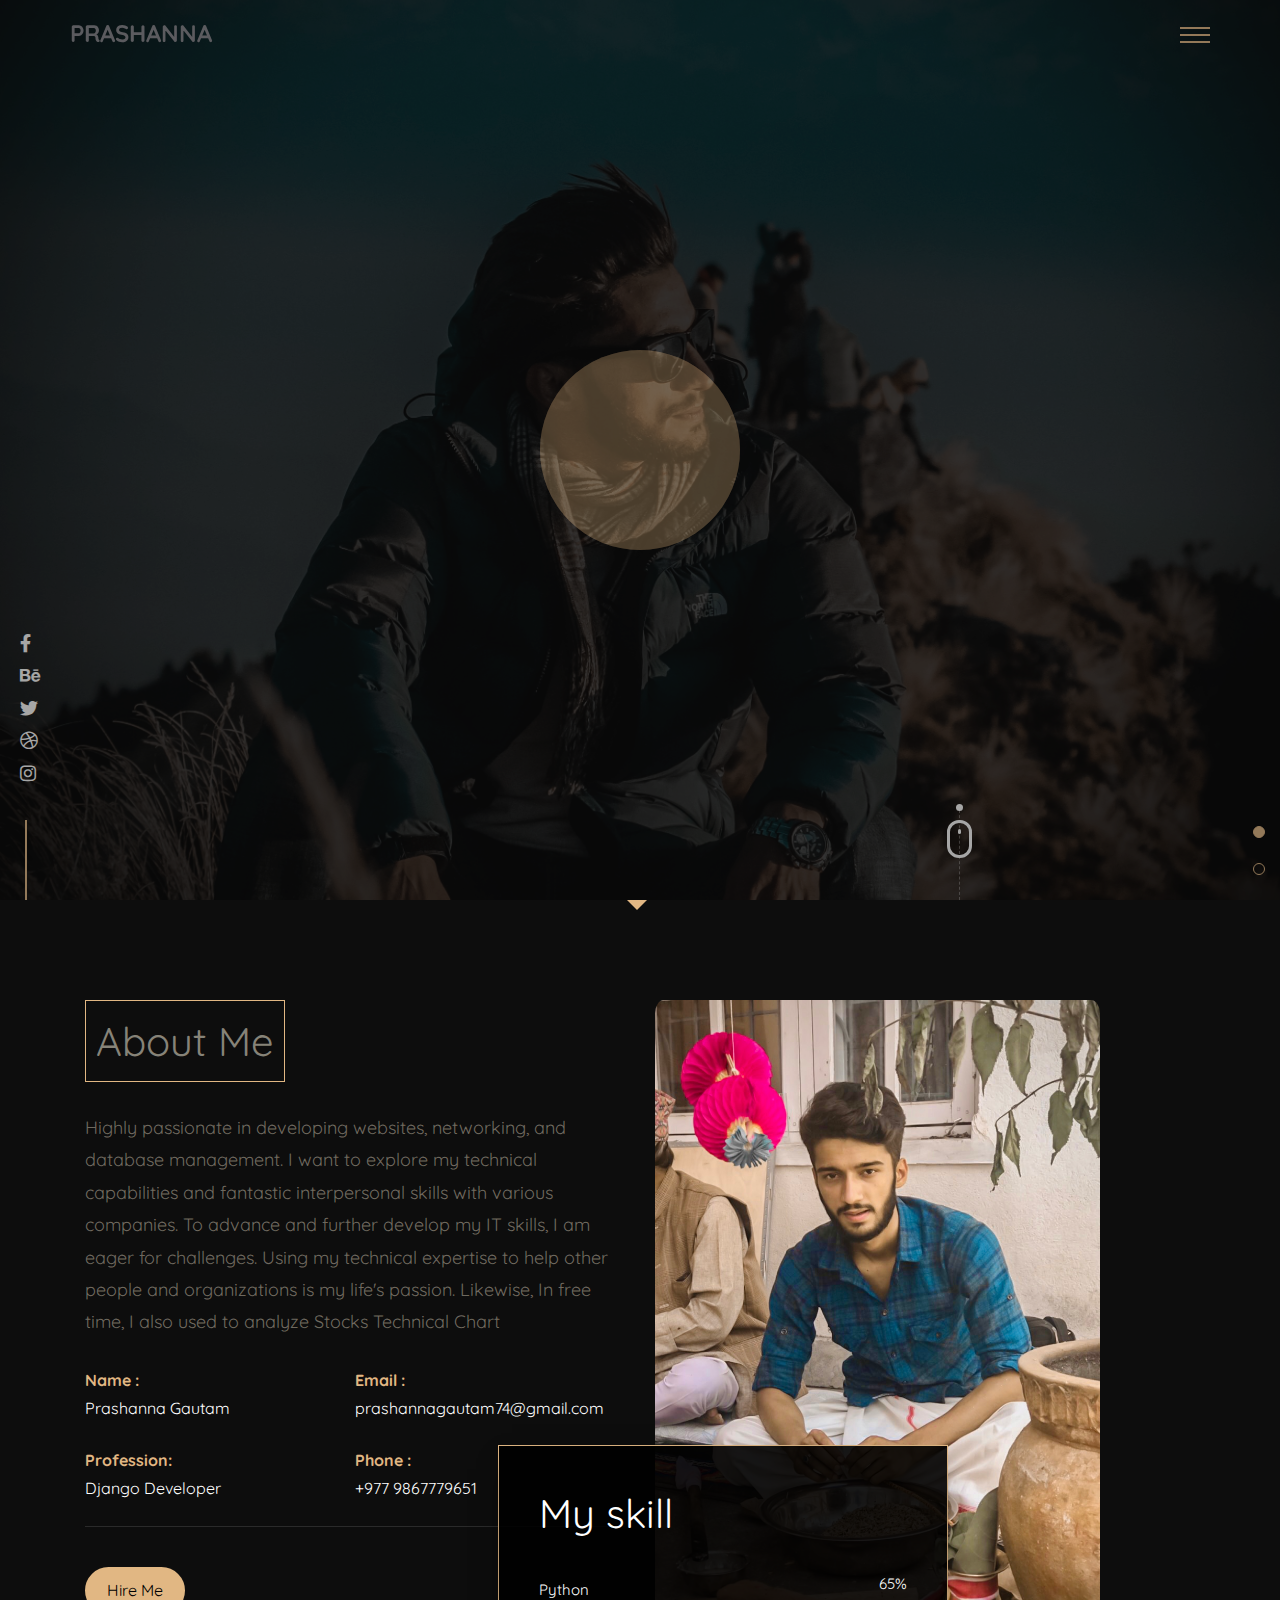
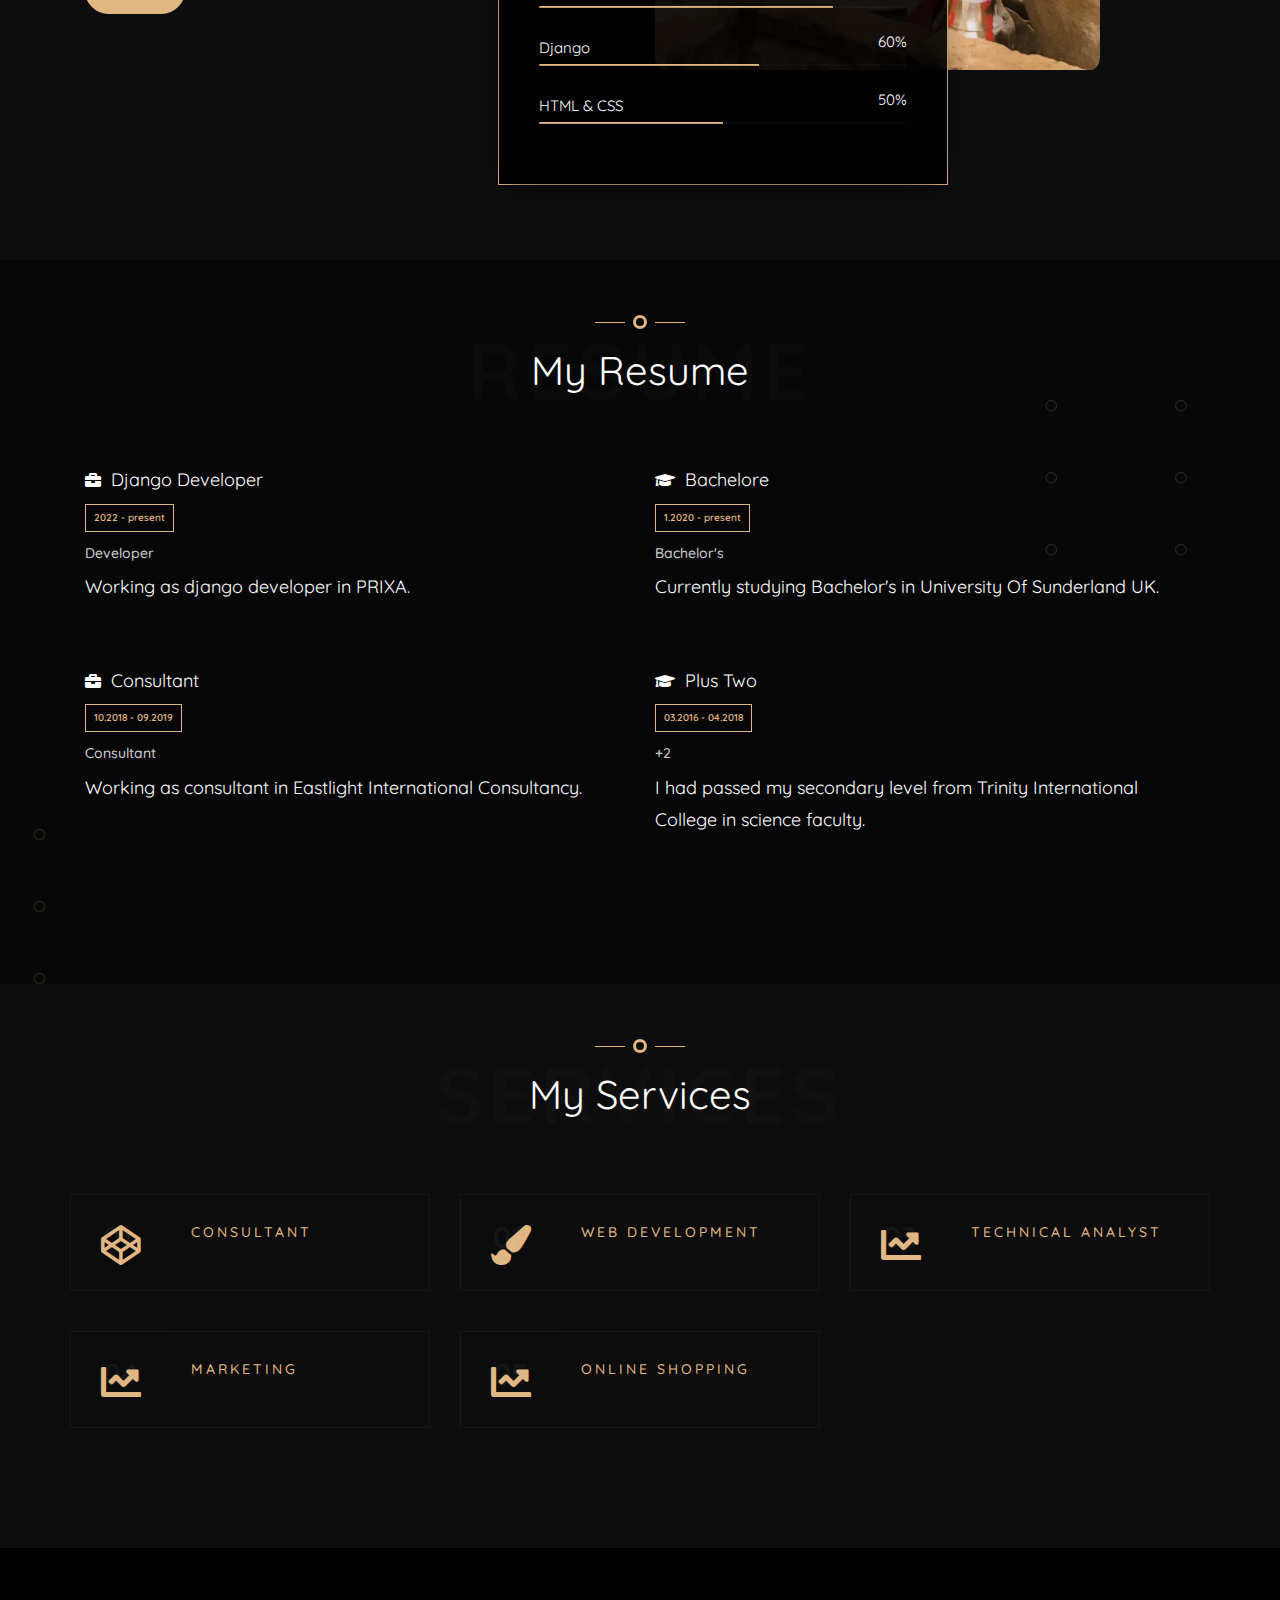
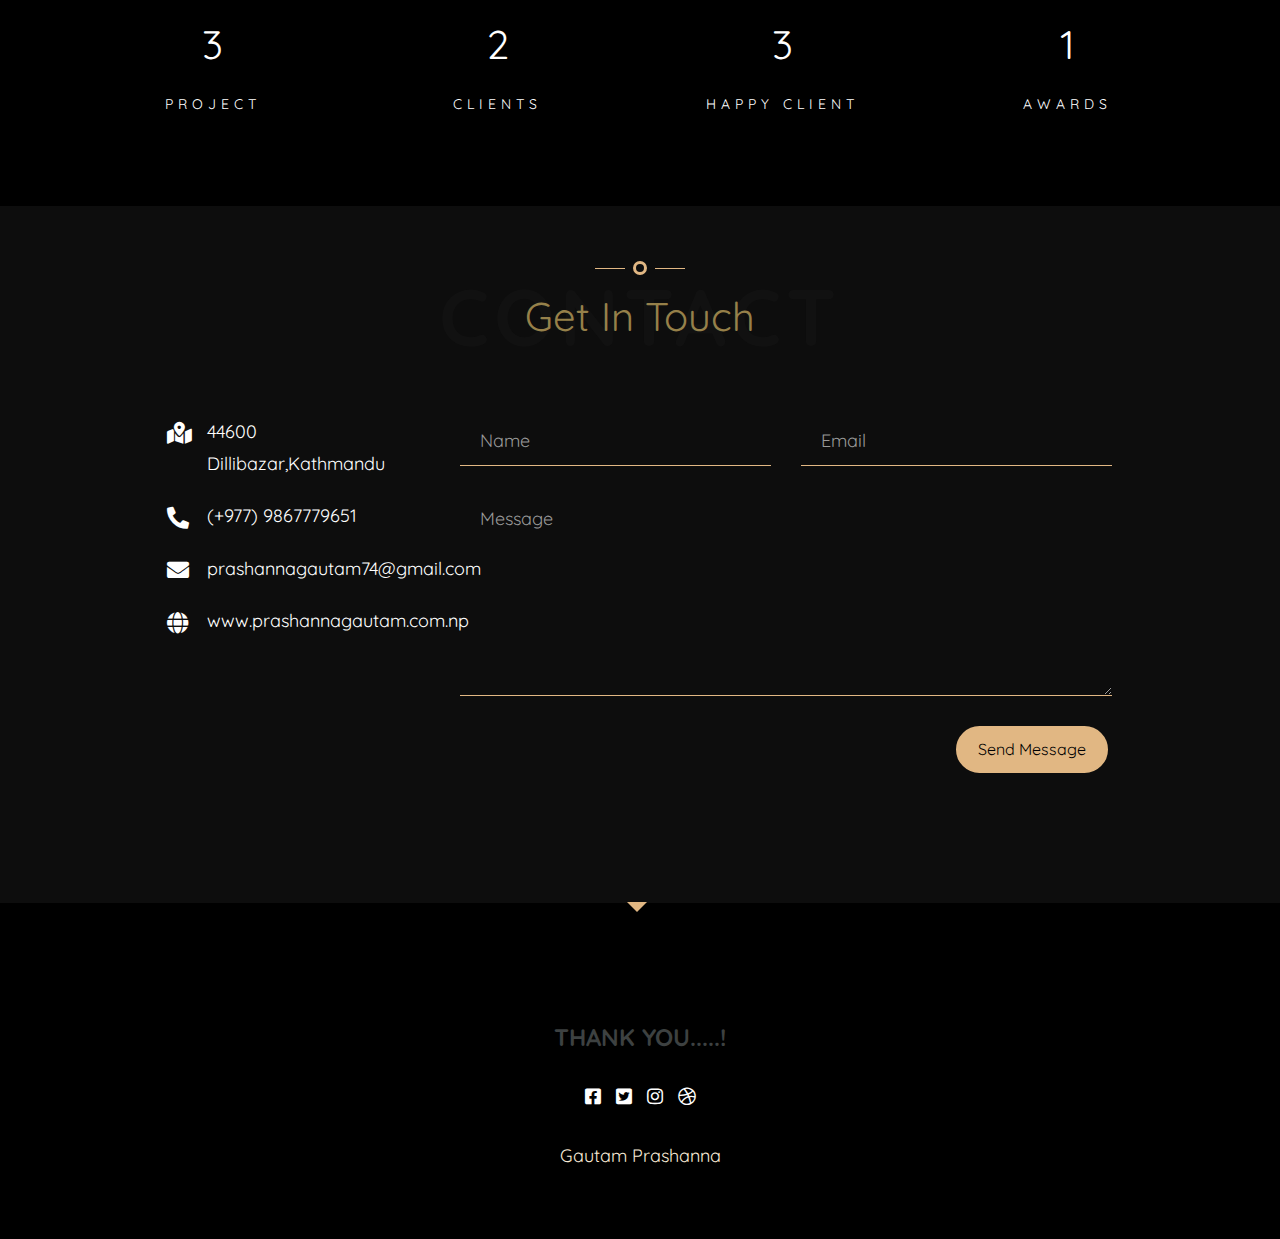
==== commit cef60040: "2nd chnages" ====
--- a/index.html
+++ b/index.html
@@ -156,10 +156,10 @@
                             <div class="header-page-about">
                               <h2 class="intro-heading" style="color: rgb(134, 131, 120);">About Me</h2>
                            </div>
-                            <p style="color: rgba(185, 175, 157, 0.589);"> I am a highly skilled IT specialist with a background in developing websites, networking, and database management. 
-                              I can engage with a variety of companies because I have strong technical capabilities and fantastic interpersonal skills.
+                            <p style="color: rgba(185, 175, 157, 0.589);">Highly passionate in developing websites, networking, and database management. 
+                              I want to explore my technical capabilities and fantastic interpersonal skills with various companies.
                                To advance and further develop my IT skills, I am eager for challenges. 
-                               Using my technical expertise to help other people and organizations is my life's life's passion. Likewise, I used to analyze Stocks Technical Chart </p>
+                               Using my technical expertise to help other people and organizations is my life's passion. Likewise, In free time, I also used to analyze Stocks Technical Chart </p>
                            <div class="col-md-6 col-sm-4 no-padding">
                               <ul>
                                  <li><span>Name : </span>Prashanna Gautam</li>
@@ -232,13 +232,13 @@
                            <h4><span class="item-icon"><i class="fas fa-briefcase"></i></span>Django Developer</h4>
                            <span class="meta">2022 - present</span>
                            <h5>Developer</h5>
-                           <p>I am working as django developer in PRIXA.</p>
+                           <p>Working as django developer in PRIXA.</p><a href="#"></a>
                         </div>
                         <div class="item mb-40">
                            <h4><span class="item-icon"><i class="fas fa-briefcase"></i></span>Consultant</h4>
                            <span class="meta">10.2018 - 09.2019</span>
                            <h5>Consultant</h5>
-                           <p>I worked as consultant in Nobel Consultancy.</p>
+                           <p>Working as consultant in Eastlight International Consultancy.</p>
                         </div>
                      </div>
 
@@ -247,13 +247,13 @@
                            <h4><span class="item-icon"><i class="fas fa-graduation-cap"></i></span>Bachelore</h4>
                            <span class="meta">1.2020 - present </span>
                            <h5>Bachelor's</h5>
-                           <p>I am studying Bachelor's in University Of Sunderland UK. </p>
+                           <p>Currently studying Bachelor's in University Of Sunderland UK. </p>
                         </div>
                         <div class="item mb-40">
                            <h4><span class="item-icon"><i class="fas fa-graduation-cap"></i></span>Plus Two</h4>
                            <span class="meta">03.2016 - 04.2018</span>
                            <h5>+2</h5>
-                           <p>I had passed my plus two from Trinity International College in science faculty.</p>
+                           <p>I had passed my secondary level from Trinity International College in science faculty.</p>
                         </div>
                      </div>
                   </div>
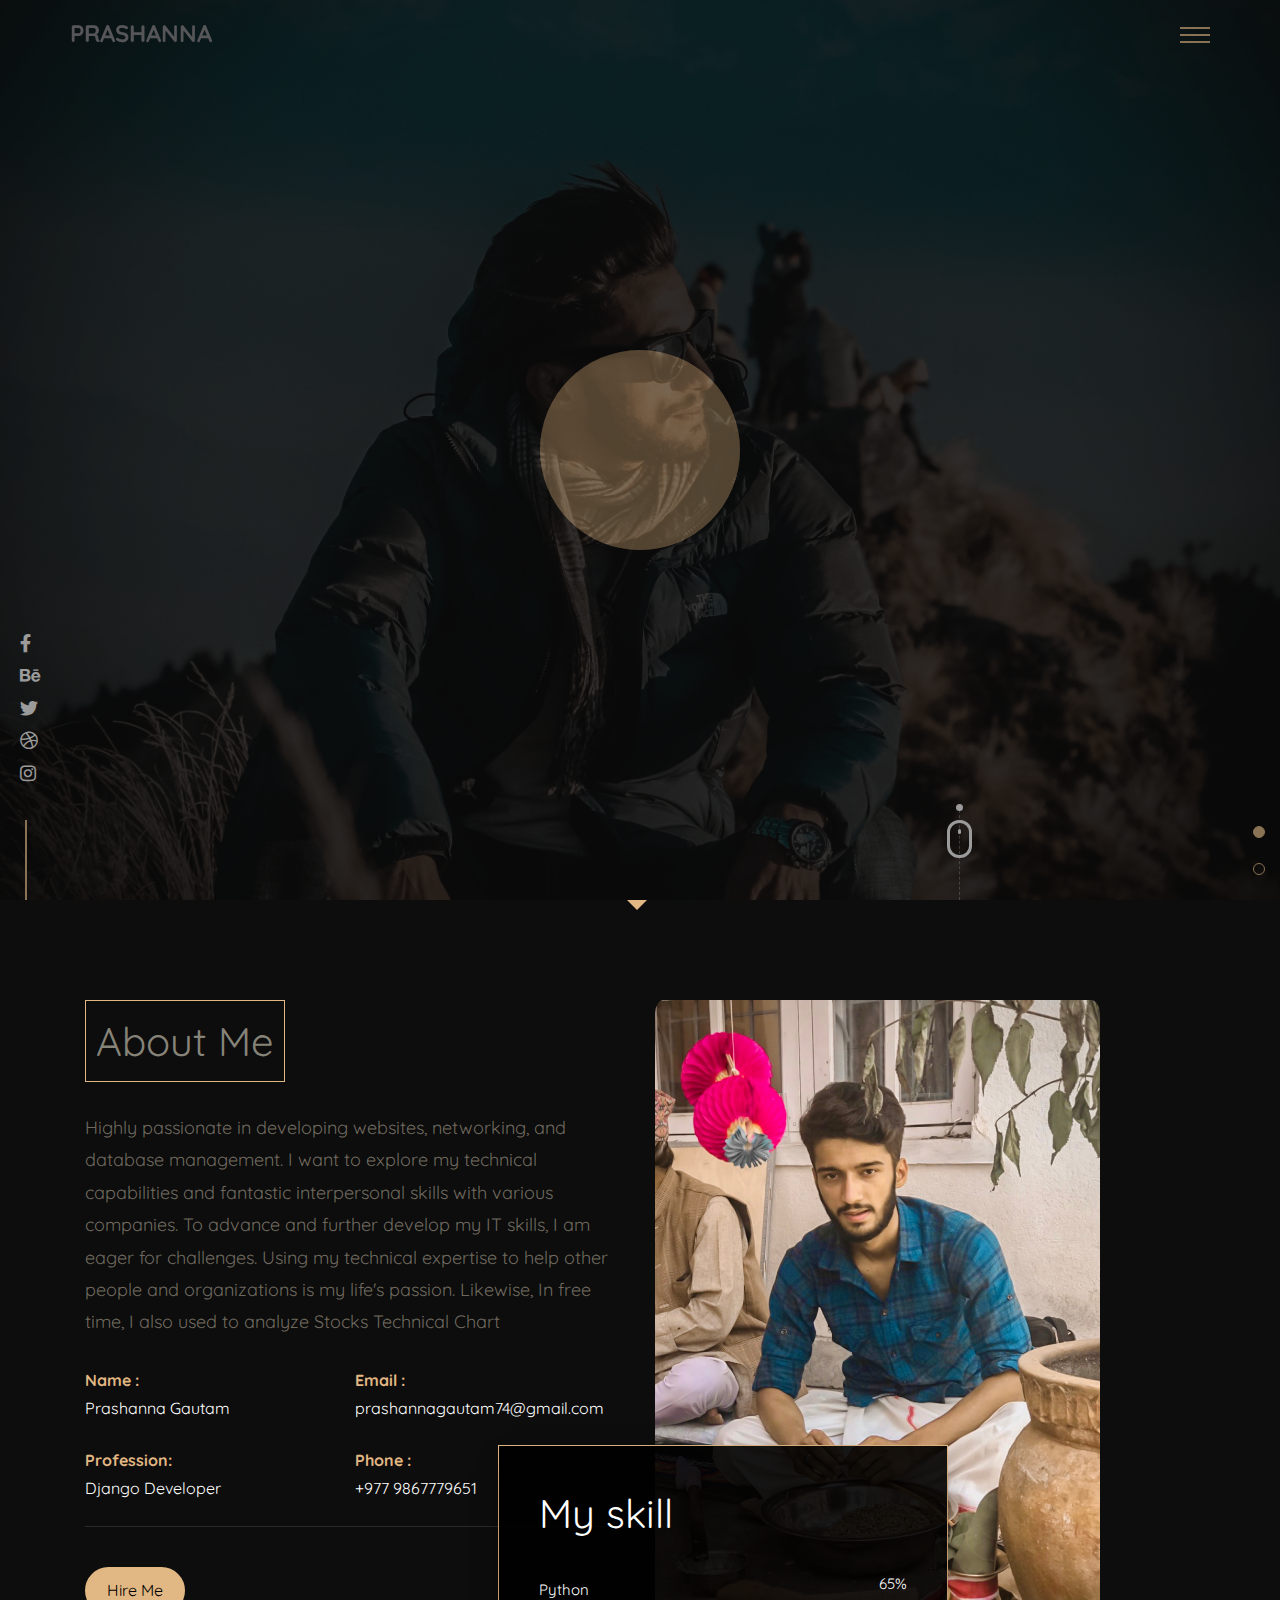
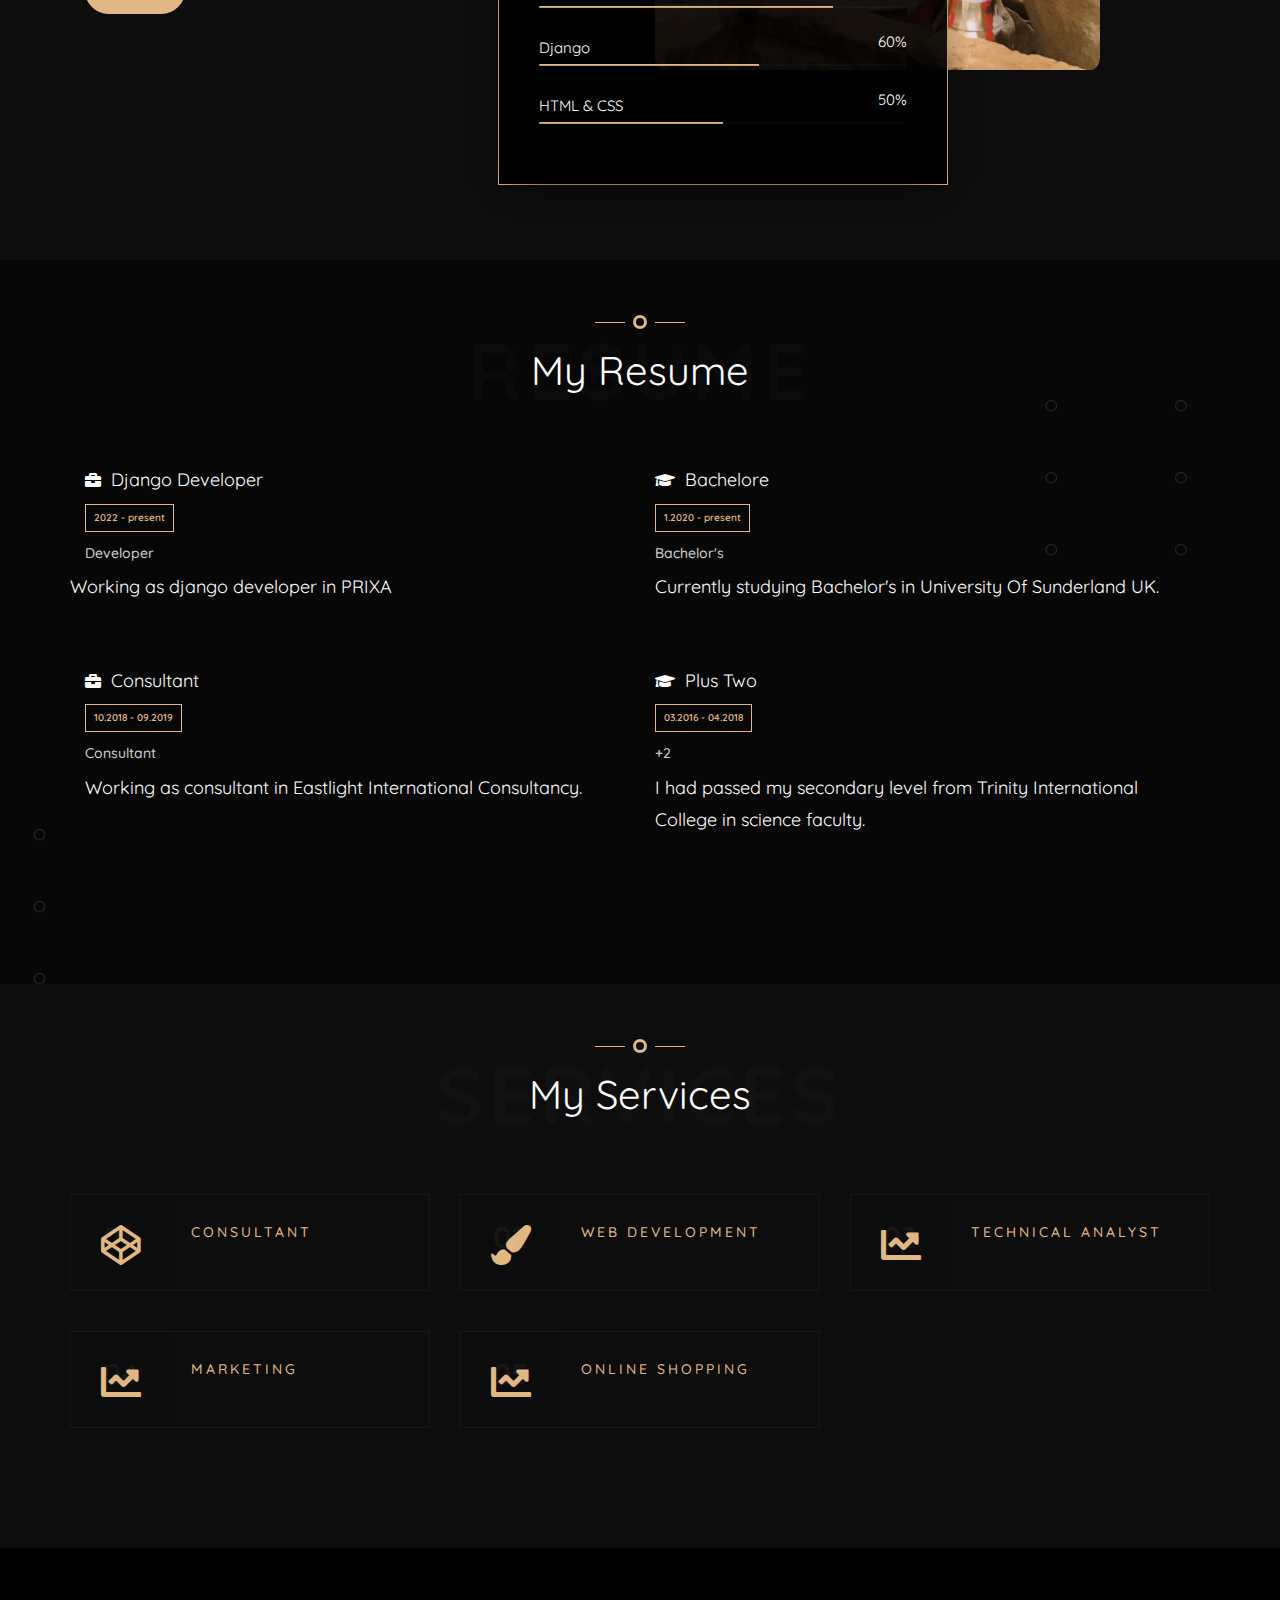
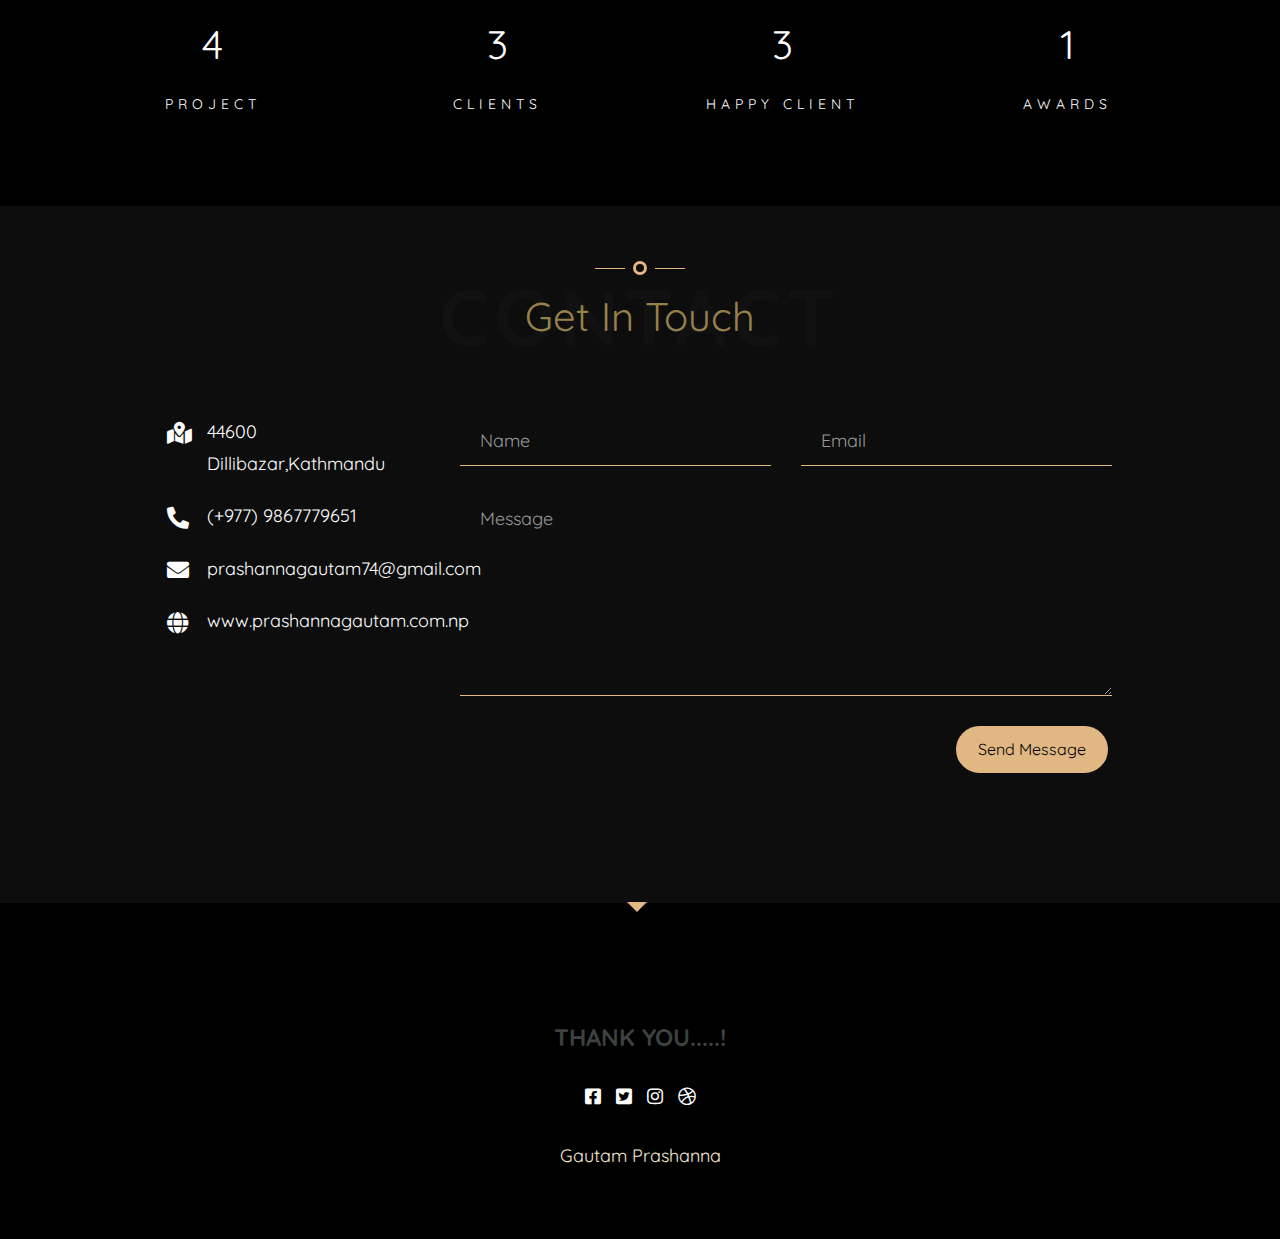
==== commit 75270b1d: "href chnages" ====
--- a/index.html
+++ b/index.html
@@ -232,13 +232,16 @@
                            <h4><span class="item-icon"><i class="fas fa-briefcase"></i></span>Django Developer</h4>
                            <span class="meta">2022 - present</span>
                            <h5>Developer</h5>
-                           <p>Working as django developer in PRIXA.</p><a href="#"></a>
+
+                          <div class = "row">
+                           <p>Working as django developer in <a href="https://prixa.net/">PRIXA</a></p>
+                           </div>
                         </div>
                         <div class="item mb-40">
                            <h4><span class="item-icon"><i class="fas fa-briefcase"></i></span>Consultant</h4>
                            <span class="meta">10.2018 - 09.2019</span>
                            <h5>Consultant</h5>
-                           <p>Working as consultant in Eastlight International Consultancy.</p>
+                           <p>Working as consultant in <a href="http://www.eastlightconsultancy.com/"> Eastlight International Consultancy.</a></p>
                         </div>
                      </div>
 
@@ -247,13 +250,13 @@
                            <h4><span class="item-icon"><i class="fas fa-graduation-cap"></i></span>Bachelore</h4>
                            <span class="meta">1.2020 - present </span>
                            <h5>Bachelor's</h5>
-                           <p>Currently studying Bachelor's in University Of Sunderland UK. </p>
+                           <p>Currently studying Bachelor's in <a href="https://www.sunderland.ac.uk/"> University Of Sunderland UK.</a> </p>
                         </div>
                         <div class="item mb-40">
                            <h4><span class="item-icon"><i class="fas fa-graduation-cap"></i></span>Plus Two</h4>
                            <span class="meta">03.2016 - 04.2018</span>
                            <h5>+2</h5>
-                           <p>I had passed my secondary level from Trinity International College in science faculty.</p>
+                           <p>I had passed my secondary level from <a href="https://www.trinity.edu.np/"> Trinity International College</a> in science faculty.</p>
                         </div>
                      </div>
                   </div>
@@ -501,7 +504,7 @@
                         <li><i class="fas fa-map-marked-alt"></i>44600 Dillibazar,Kathmandu</li>
                         <li><i class="fas fa-phone-alt"></i>(+977) 9867779651</li>
                         <li><i class="fas fa-envelope"></i><a href="#">prashannagautam74@gmail.com</a></li>
-                        <li><i class="fas fa-globe"></i><a href="#">www.prashannagautam.com.np</a></li>
+                        <li><i class="fas fa-globe"></i><a href="https://www.prashannagautam.com.np/index.html">www.prashannagautam.com.np</a></li>
                      </ul>
                   </div>
                   <div class="col-md-7 col-md-push-1">
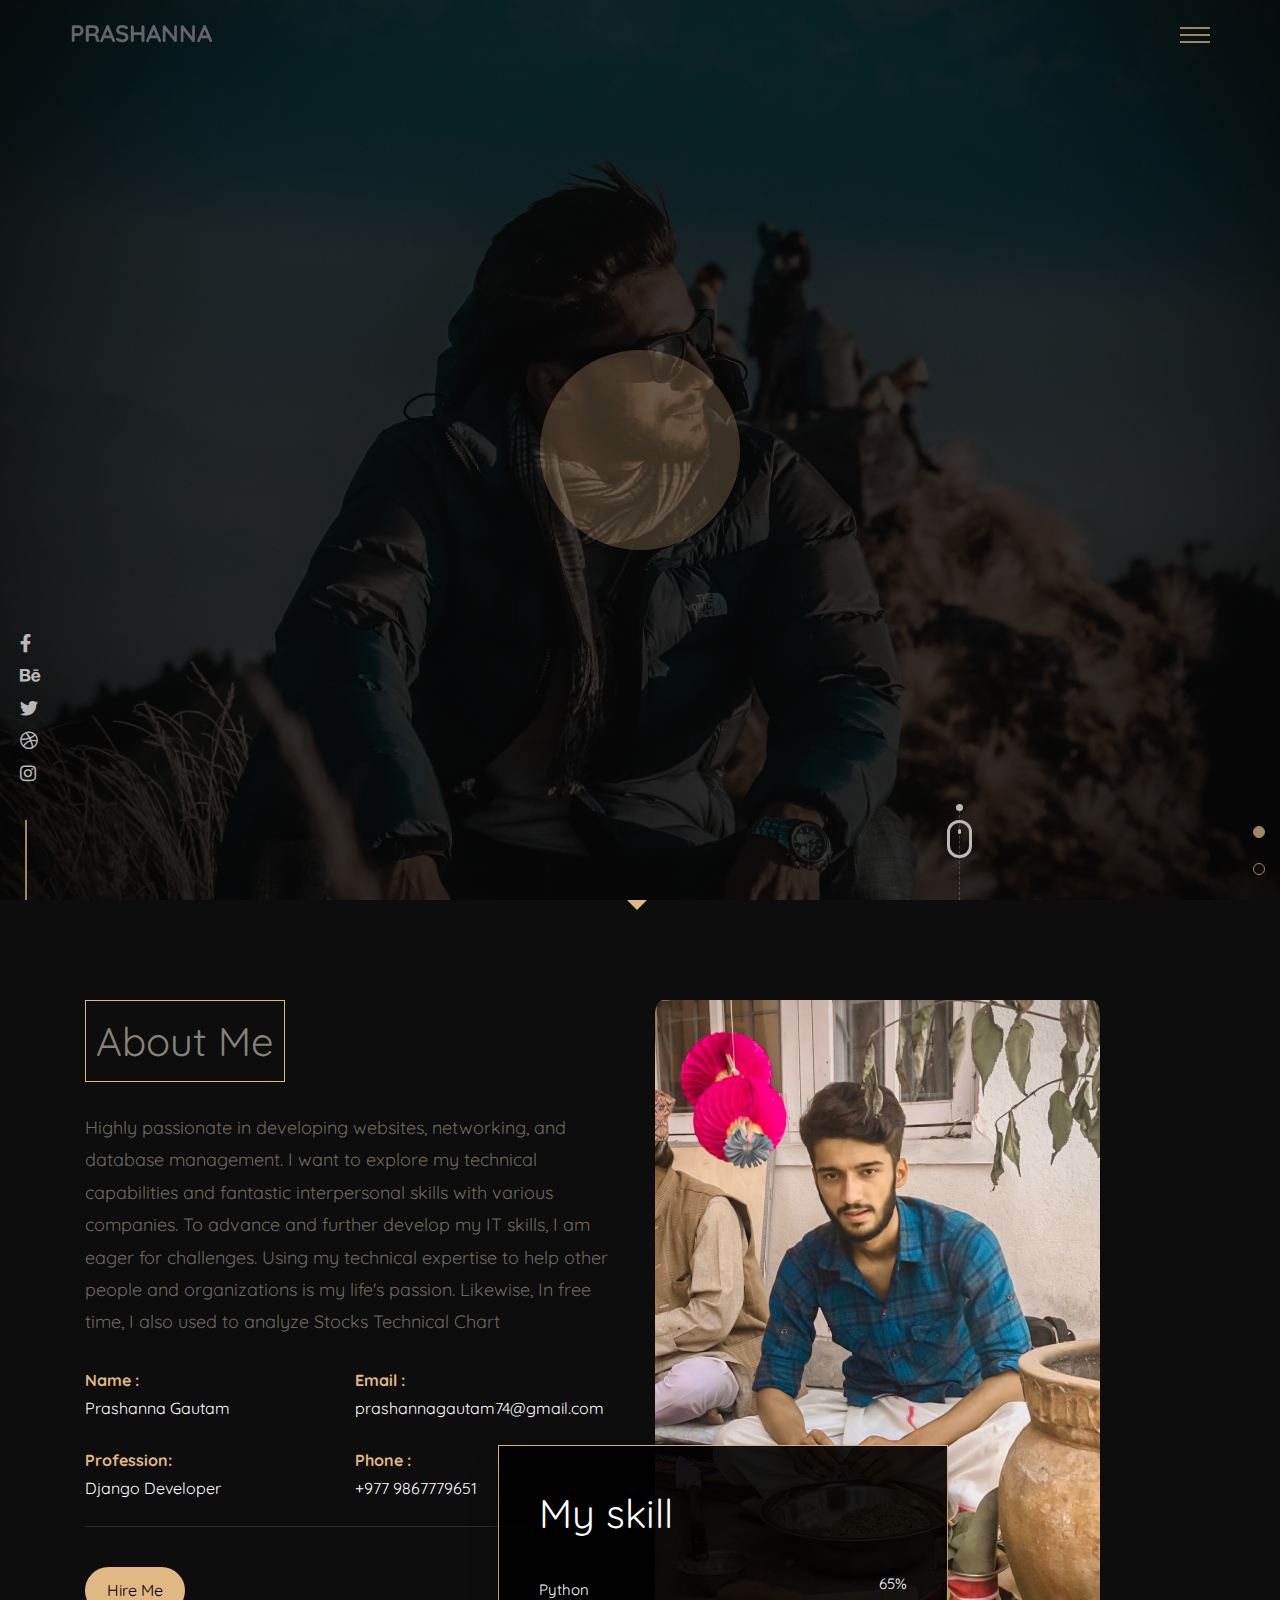
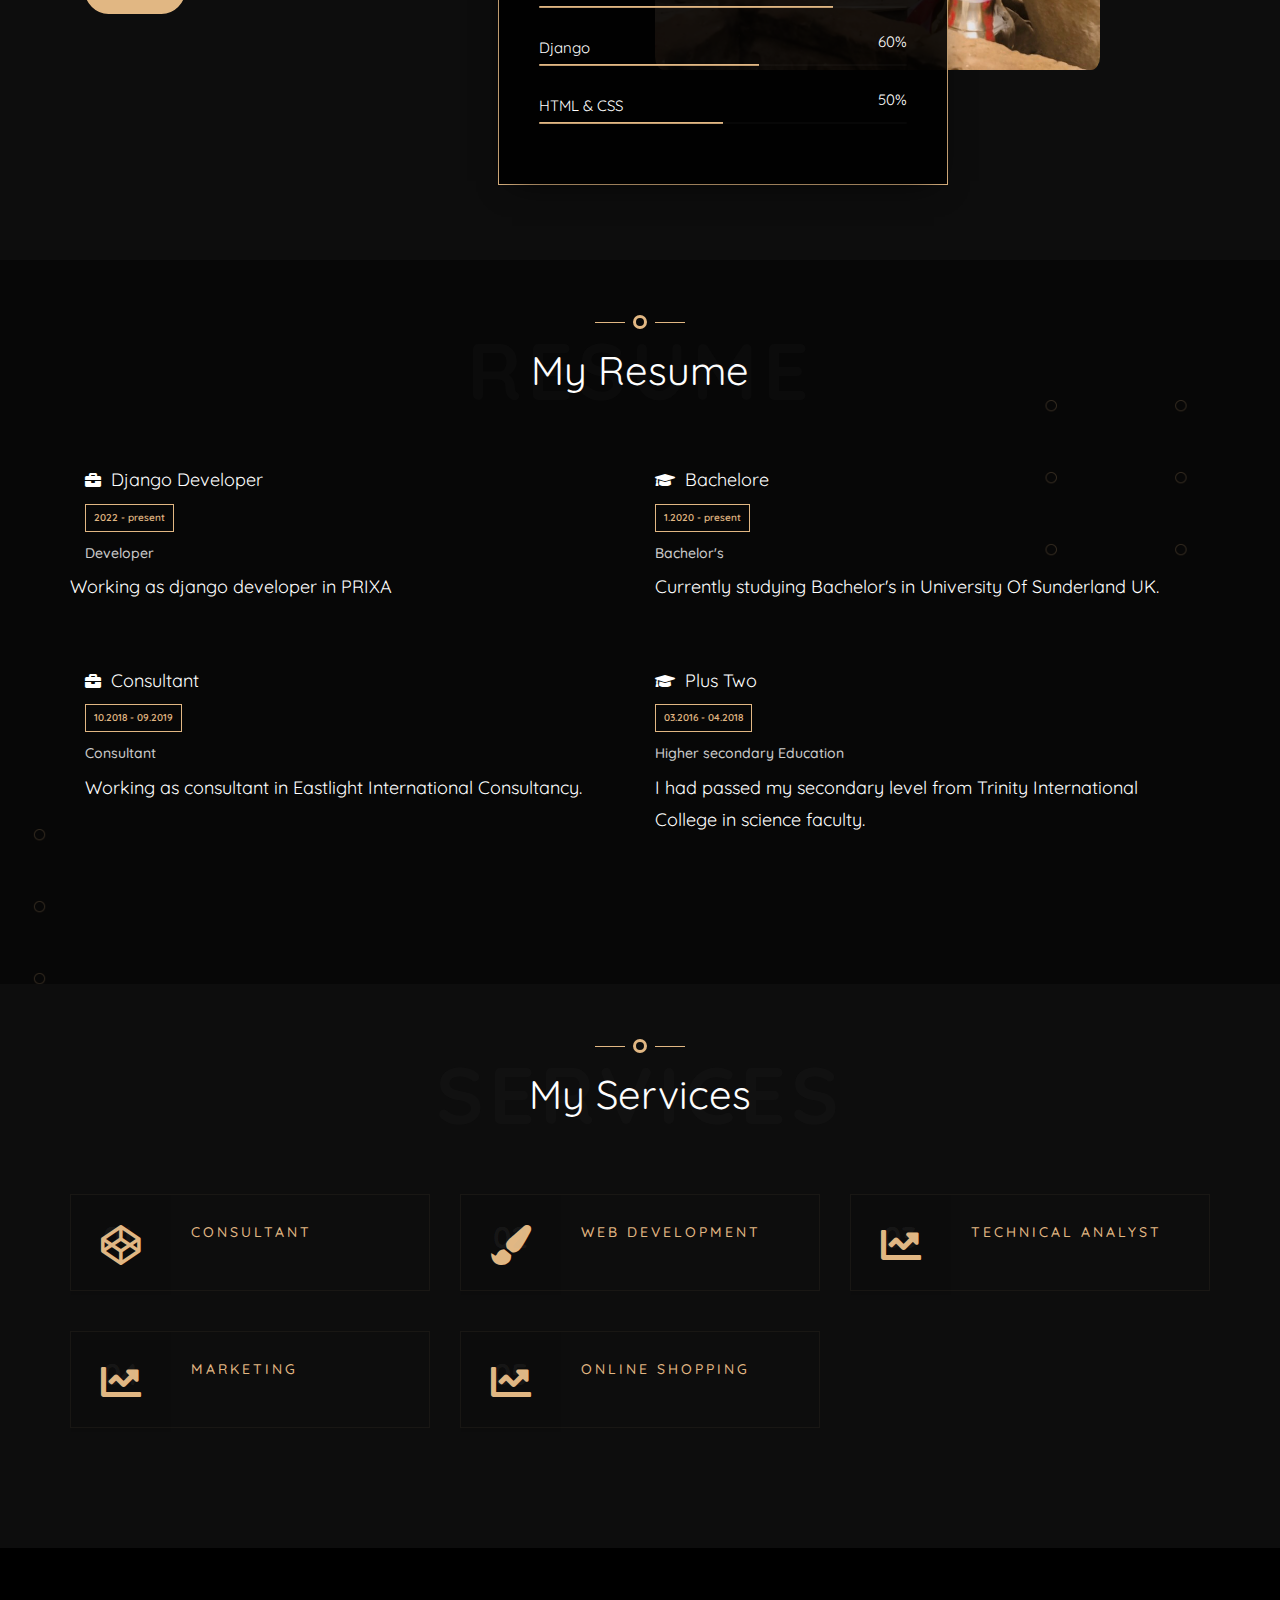
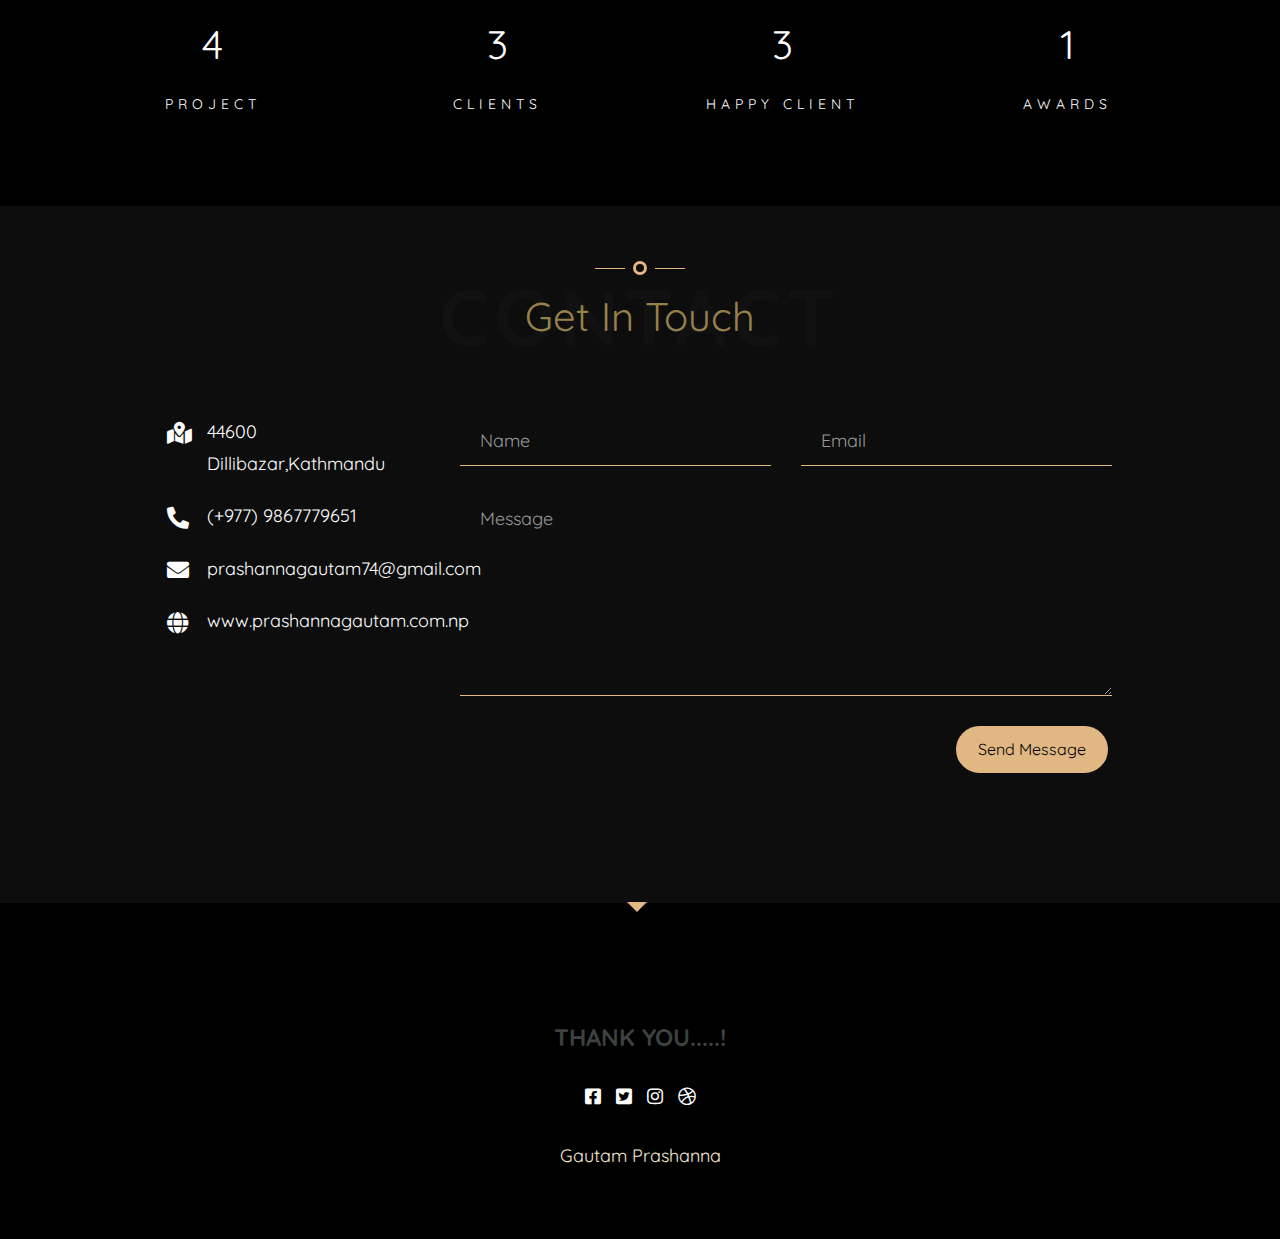
==== commit cc1c80ab: "some chnages" ====
--- a/index.html
+++ b/index.html
@@ -255,7 +255,7 @@
                         <div class="item mb-40">
                            <h4><span class="item-icon"><i class="fas fa-graduation-cap"></i></span>Plus Two</h4>
                            <span class="meta">03.2016 - 04.2018</span>
-                           <h5>+2</h5>
+                           <h5>Higher secondary Education</h5>
                            <p>I had passed my secondary level from <a href="https://www.trinity.edu.np/"> Trinity International College</a> in science faculty.</p>
                         </div>
                      </div>
